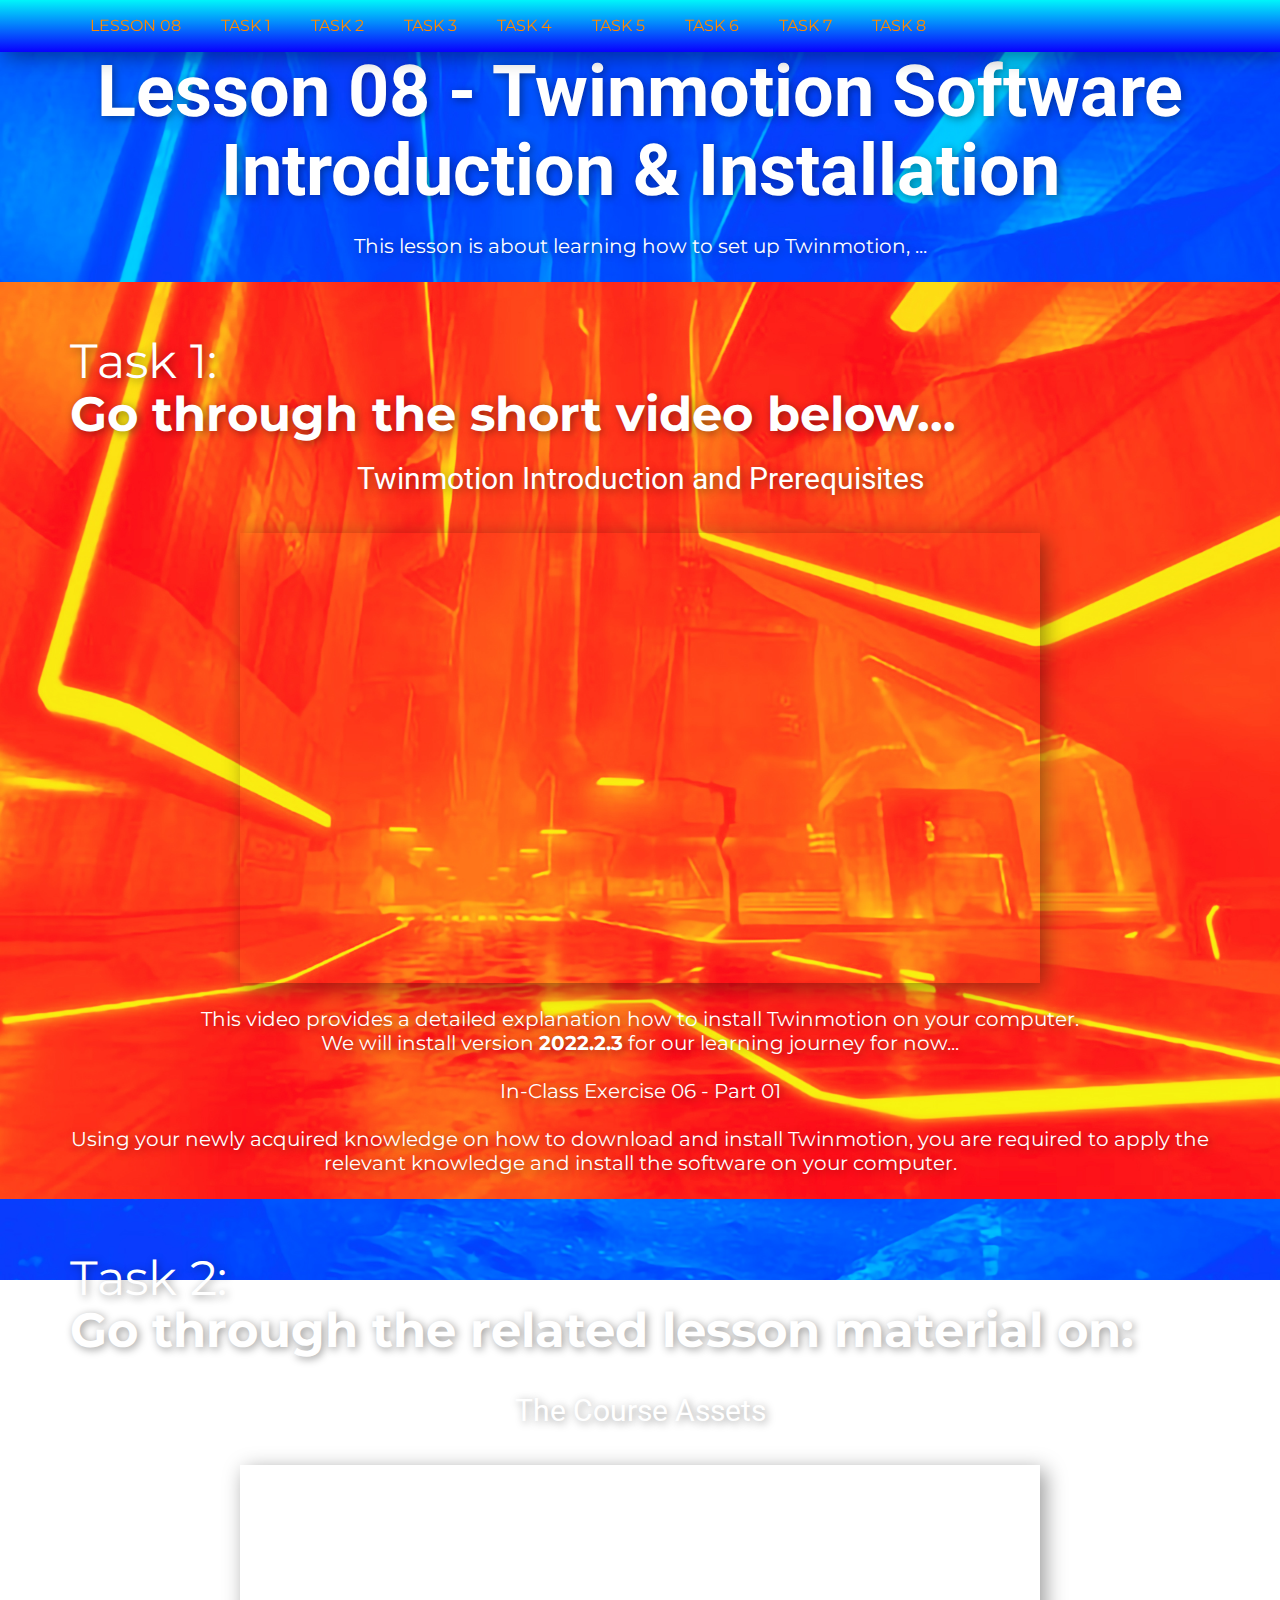
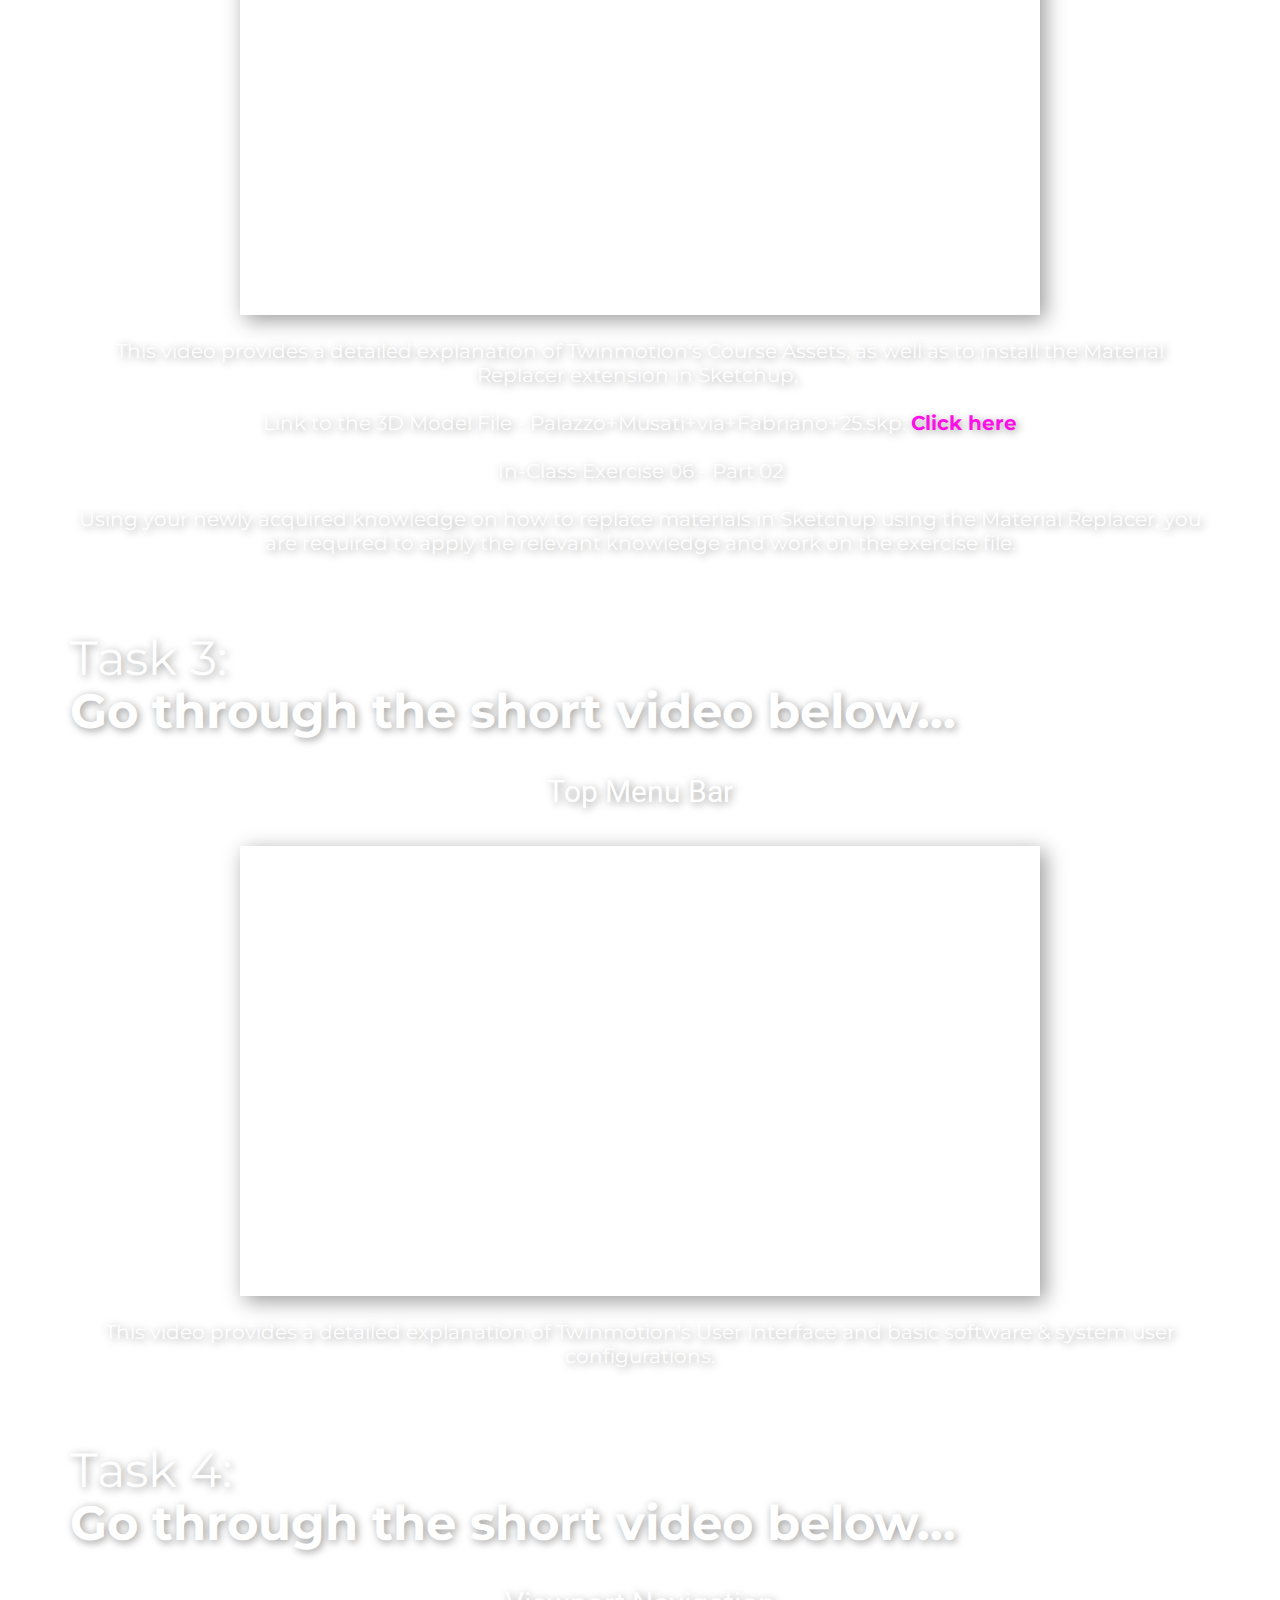
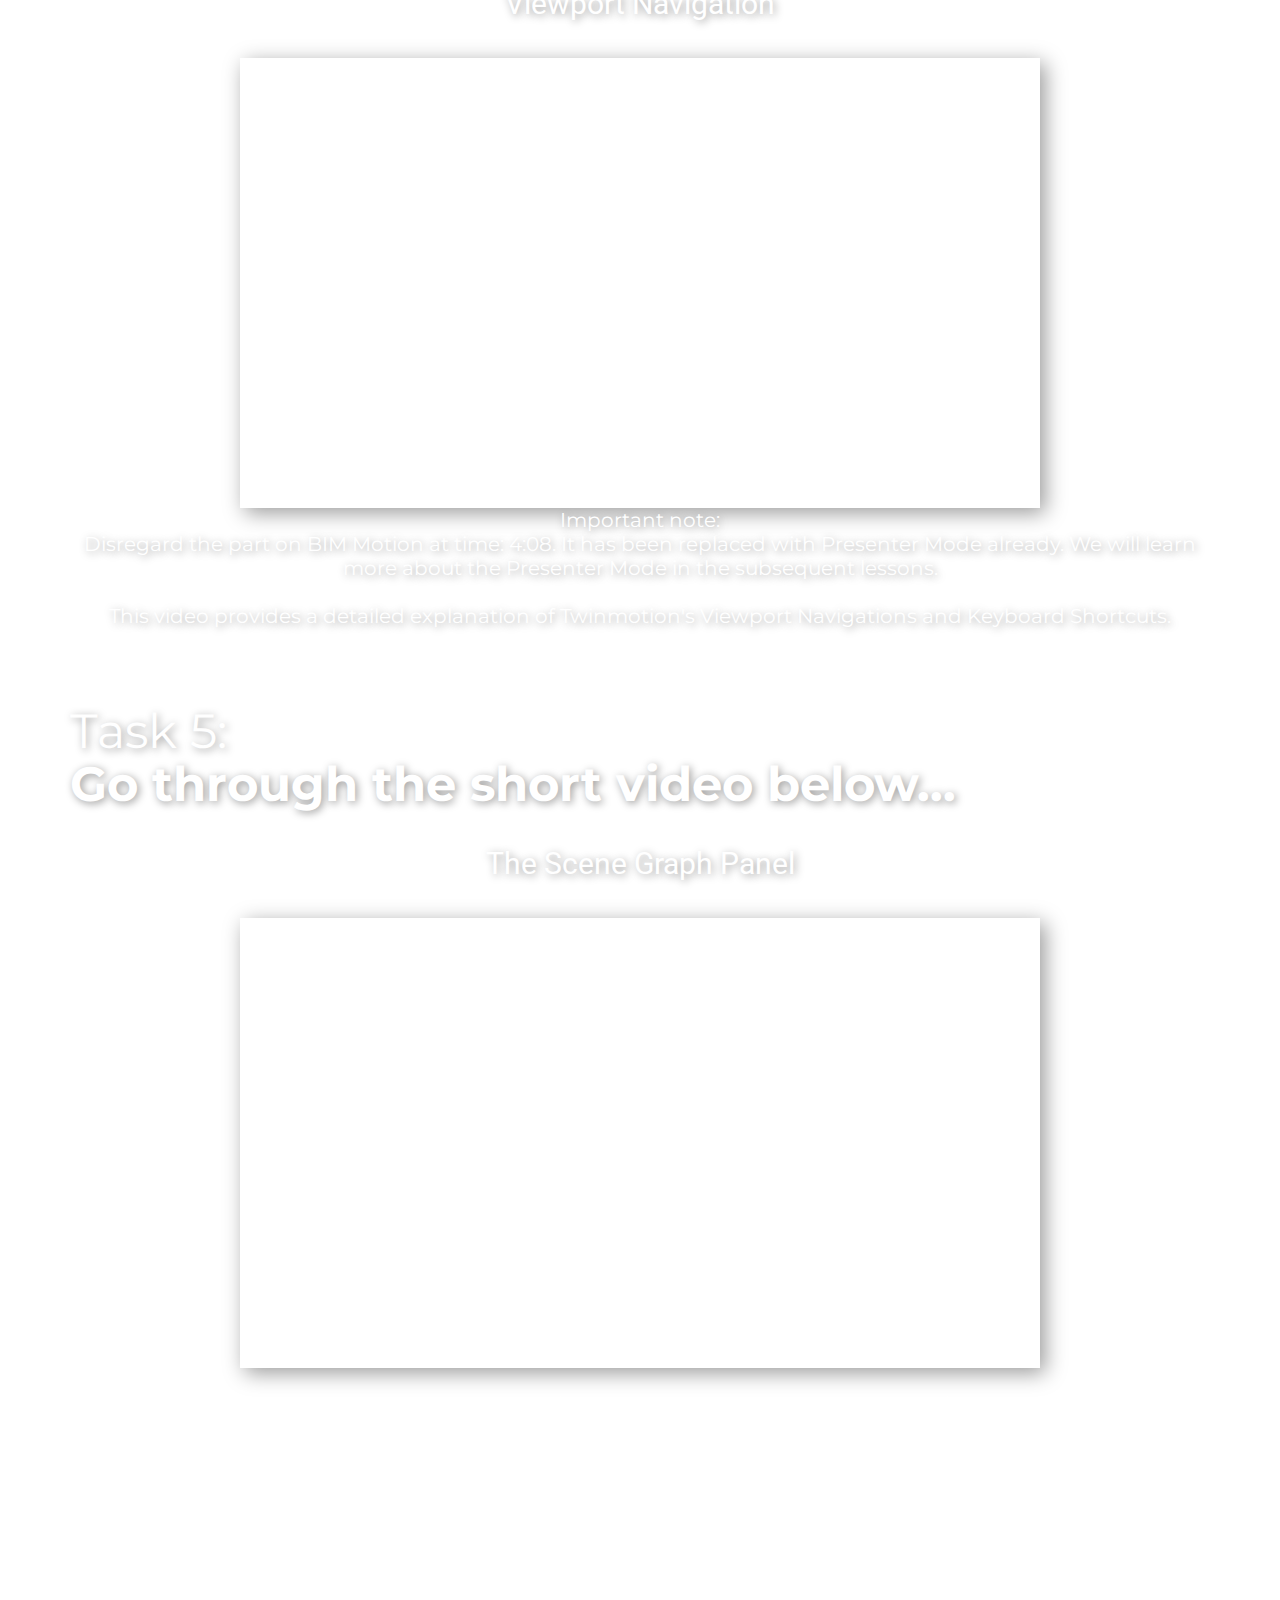
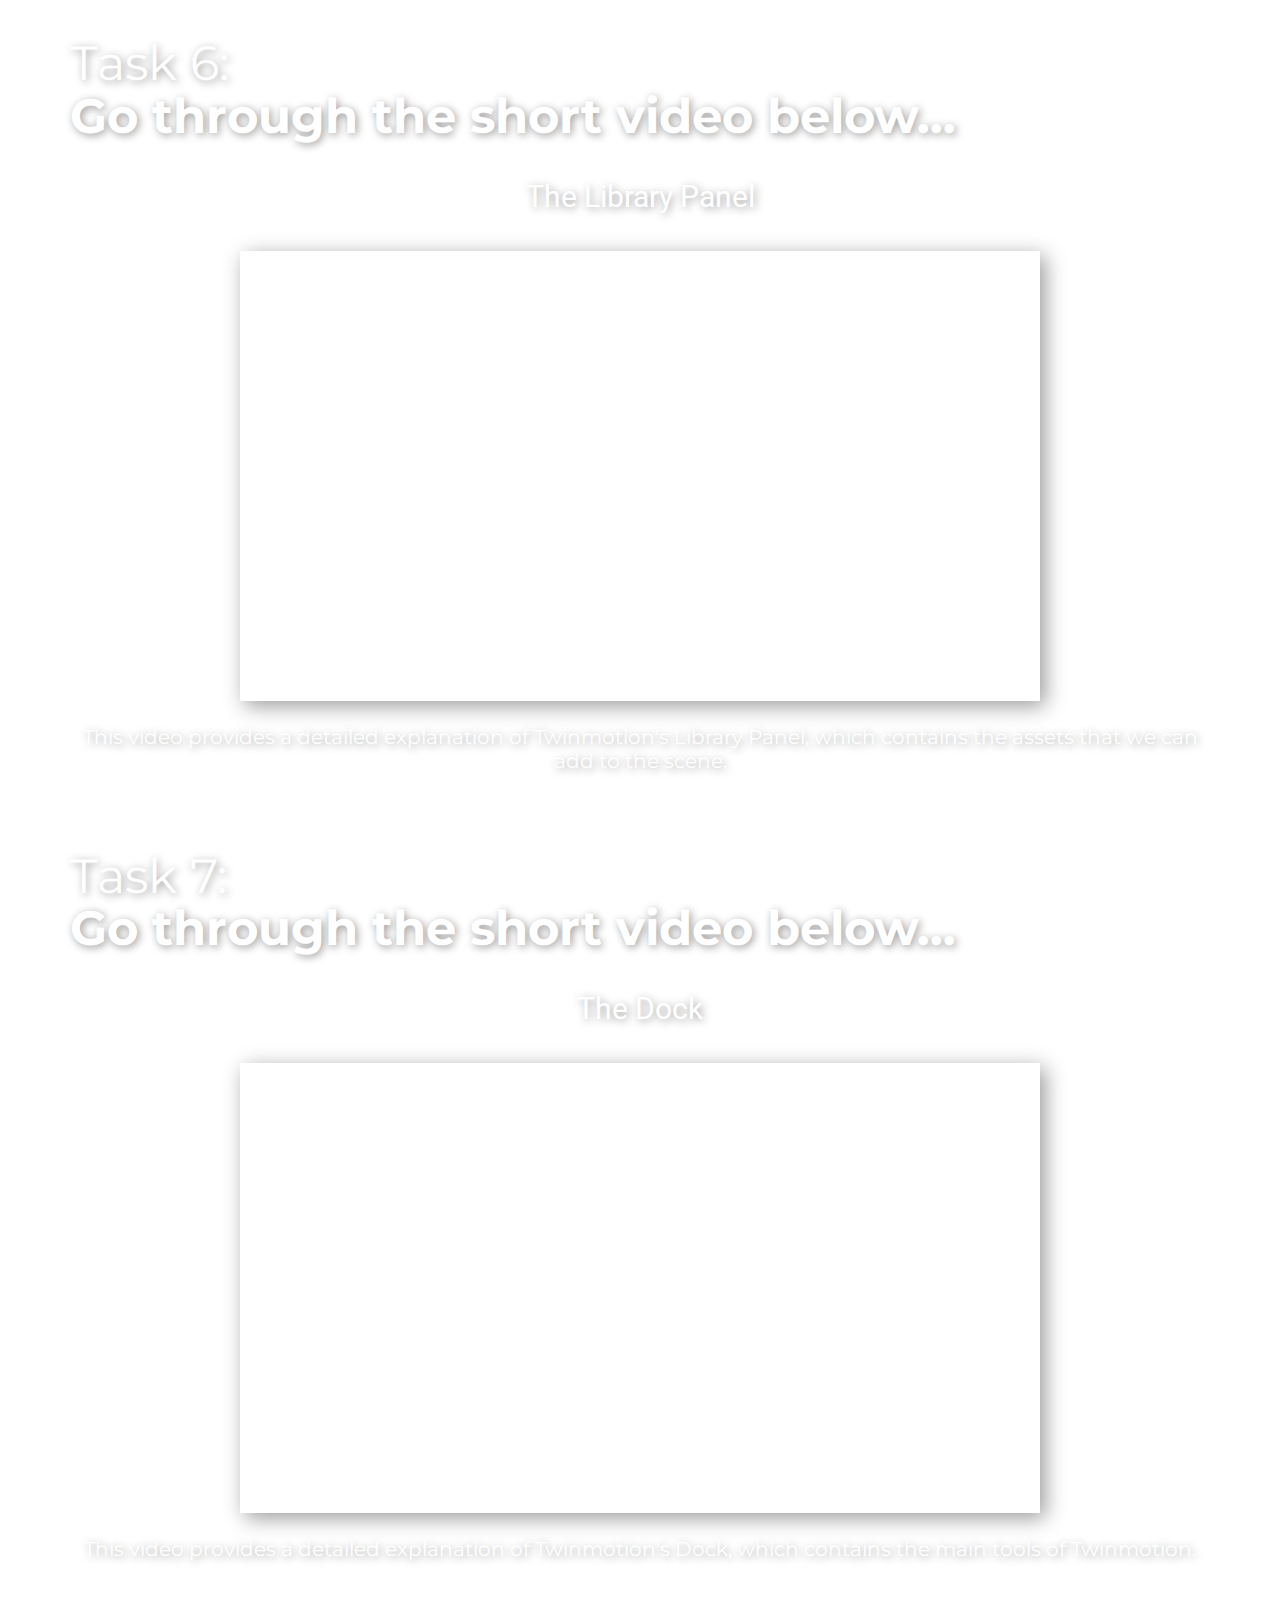
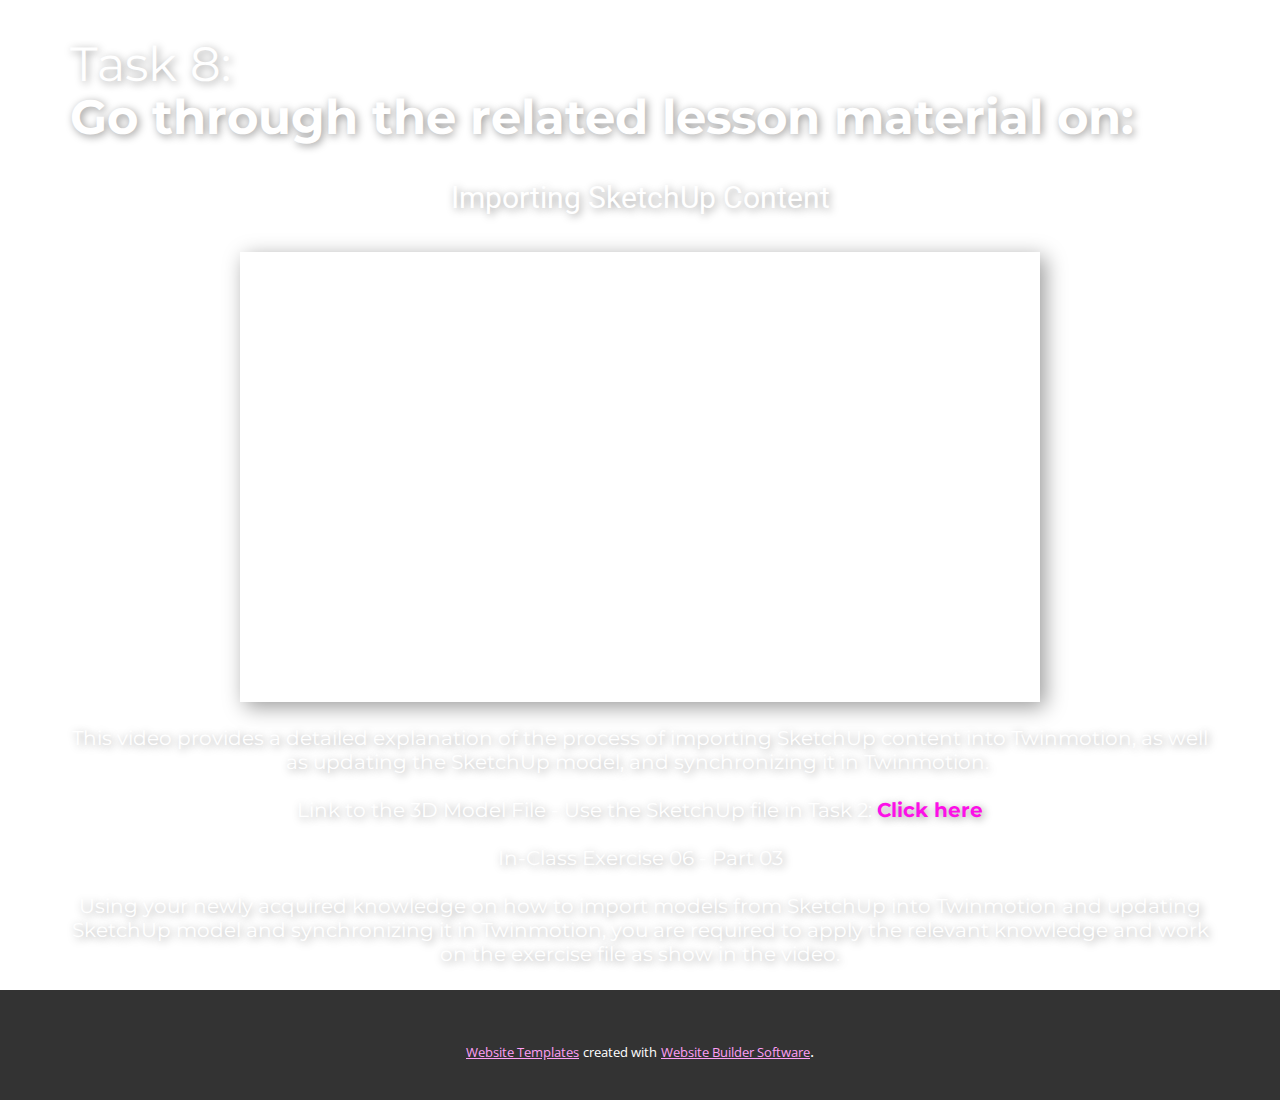
==== index.html @ 7e961a5b "Add files via upload" ====
<!DOCTYPE html>
<html style="font-size: 16px;" lang="en"><head>
    <meta name="viewport" content="width=device-width, initial-scale=1.0">
    <meta charset="utf-8">
    <meta name="keywords" content="Lesson 01 -&nbsp;Lesson Title Name, Topic Title 01:Topic Name, Topic Title 02:Topic Name">
    <meta name="description" content="">
    <title>Lesson 08</title>
    <link rel="stylesheet" href="nicepage.css" media="screen">
<link rel="stylesheet" href="Lesson-08.css" media="screen">
    <script class="u-script" type="text/javascript" src="jquery.js" defer=""></script>
    <script class="u-script" type="text/javascript" src="nicepage.js" defer=""></script>
    <meta name="generator" content="Nicepage 5.11.4, nicepage.com">
    <link id="u-theme-google-font" rel="stylesheet" href="https://fonts.googleapis.com/css?family=Roboto:100,100i,300,300i,400,400i,500,500i,700,700i,900,900i|Open+Sans:300,300i,400,400i,500,500i,600,600i,700,700i,800,800i">
    <link id="u-page-google-font" rel="stylesheet" href="https://fonts.googleapis.com/css?family=Montserrat:100,100i,200,200i,300,300i,400,400i,500,500i,600,600i,700,700i,800,800i,900,900i">
    
    
    
    
    
    
    
    
    
    
    
    <script type="application/ld+json">{
		"@context": "http://schema.org",
		"@type": "Organization",
		"name": ""
}</script>
    <meta name="theme-color" content="#fc10e7">
    <meta property="og:title" content="Lesson 08">
    <meta property="og:type" content="website">
  <meta data-intl-tel-input-cdn-path="intlTelInput/"></head>
  <body data-home-page="Lesson-08.html" data-home-page-title="Lesson 08" class="u-body u-image u-overlap u-xl-mode" data-lang="en" style="background-position: 50% 50%; background-attachment: fixed; background-image: url(&quot;images/04.3.jpg&quot;);"><header class="u-box-shadow u-clearfix u-gradient u-header u-sticky u-sticky-53bc u-header" id="Menu"><div class="u-clearfix u-sheet u-valign-middle u-sheet-1">
        <nav class="u-align-right-md u-align-right-sm u-align-right-xs u-menu u-menu-one-level u-menu-open-right u-offcanvas u-menu-1">
          <div class="menu-collapse u-custom-font u-font-montserrat" style="font-size: 1rem; letter-spacing: 0px; text-transform: uppercase; font-weight: 500;">
            <a class="u-button-style u-custom-hover-color u-custom-left-right-menu-spacing u-custom-padding-bottom u-custom-text-active-color u-custom-text-color u-custom-text-hover-color u-custom-text-shadow u-custom-top-bottom-menu-spacing u-nav-link u-text-active-palette-1-base u-text-hover-palette-2-base u-text-white" href="#">
              <svg class="u-svg-link" viewBox="0 0 24 24"><use xmlns:xlink="http://www.w3.org/1999/xlink" xlink:href="#menu-hamburger"></use></svg>
              <svg class="u-svg-content" version="1.1" id="menu-hamburger" viewBox="0 0 16 16" x="0px" y="0px" xmlns:xlink="http://www.w3.org/1999/xlink" xmlns="http://www.w3.org/2000/svg"><g><rect y="1" width="16" height="2"></rect><rect y="7" width="16" height="2"></rect><rect y="13" width="16" height="2"></rect>
</g></svg>
            </a>
          </div>
          <div class="u-custom-menu u-nav-container">
            <ul class="u-custom-font u-font-montserrat u-nav u-unstyled u-nav-1"><li class="u-nav-item"><a class="u-button-style u-nav-link u-text-active-custom-color-5 u-text-body-alt-color u-text-hover-custom-color-4" href="Lesson-08.html" style="padding: 18px 20px;">Lesson 08</a>
</li><li class="u-nav-item"><a class="u-button-style u-nav-link u-text-active-custom-color-5 u-text-body-alt-color u-text-hover-custom-color-4" href="Lesson-08.html#Task1" style="padding: 18px 20px;">Task 1</a>
</li><li class="u-nav-item"><a class="u-button-style u-nav-link u-text-active-custom-color-5 u-text-body-alt-color u-text-hover-custom-color-4" href="Lesson-08.html#Task2" style="padding: 18px 20px;">Task 2</a>
</li><li class="u-nav-item"><a class="u-button-style u-nav-link u-text-active-custom-color-5 u-text-body-alt-color u-text-hover-custom-color-4" href="Lesson-08.html#Task3" style="padding: 18px 20px;">Task 3</a>
</li><li class="u-nav-item"><a class="u-button-style u-nav-link u-text-active-custom-color-5 u-text-body-alt-color u-text-hover-custom-color-4" href="Lesson-08.html#Task4" style="padding: 18px 20px;">Task 4</a>
</li><li class="u-nav-item"><a class="u-button-style u-nav-link u-text-active-custom-color-5 u-text-body-alt-color u-text-hover-custom-color-4" href="Lesson-08.html#Task5" style="padding: 18px 20px;">Task 5</a>
</li><li class="u-nav-item"><a class="u-button-style u-nav-link u-text-active-custom-color-5 u-text-body-alt-color u-text-hover-custom-color-4" href="Lesson-08.html#Task6" style="padding: 18px 20px;">Task 6</a>
</li><li class="u-nav-item"><a class="u-button-style u-nav-link u-text-active-custom-color-5 u-text-body-alt-color u-text-hover-custom-color-4" href="Lesson-08.html#Task7" style="padding: 18px 20px;">Task 7</a>
</li><li class="u-nav-item"><a class="u-button-style u-nav-link u-text-active-custom-color-5 u-text-body-alt-color u-text-hover-custom-color-4" href="Lesson-08.html#Task8" style="padding: 18px 20px;">Task 8</a>
</li></ul>
          </div>
          <div class="u-custom-menu u-nav-container-collapse">
            <div class="u-black u-container-style u-inner-container-layout u-opacity u-opacity-75 u-sidenav">
              <div class="u-inner-container-layout u-sidenav-overflow">
                <div class="u-menu-close"></div>
                <ul class="u-align-center u-nav u-popupmenu-items u-unstyled u-nav-2"><li class="u-nav-item"><a class="u-button-style u-nav-link" href="Lesson-08.html">Lesson 08</a>
</li><li class="u-nav-item"><a class="u-button-style u-nav-link" href="Lesson-08.html#Task1">Task 1</a>
</li><li class="u-nav-item"><a class="u-button-style u-nav-link" href="Lesson-08.html#Task2">Task 2</a>
</li><li class="u-nav-item"><a class="u-button-style u-nav-link" href="Lesson-08.html#Task3">Task 3</a>
</li><li class="u-nav-item"><a class="u-button-style u-nav-link" href="Lesson-08.html#Task4">Task 4</a>
</li><li class="u-nav-item"><a class="u-button-style u-nav-link" href="Lesson-08.html#Task5">Task 5</a>
</li><li class="u-nav-item"><a class="u-button-style u-nav-link" href="Lesson-08.html#Task6">Task 6</a>
</li><li class="u-nav-item"><a class="u-button-style u-nav-link" href="Lesson-08.html#Task7">Task 7</a>
</li><li class="u-nav-item"><a class="u-button-style u-nav-link" href="Lesson-08.html#Task8">Task 8</a>
</li></ul>
              </div>
            </div>
            <div class="u-black u-menu-overlay u-opacity u-opacity-25"></div>
          </div>
        </nav>
      </div><style class="u-sticky-style" data-style-id="53bc">.u-sticky-fixed.u-sticky-53bc, .u-body.u-sticky-fixed .u-sticky-53bc {
box-shadow: 5px 5px 20px 0 rgba(0,0,0,0.4) !important
}</style></header>
    <section class="skrollable u-clearfix u-section-1" id="Lesson_Title">
      <div class="u-clearfix u-sheet u-sheet-1">
        <h1 class="u-align-center u-text u-text-body-alt-color u-title u-text-1"> Lesson 08 - ​Twinmotion Software Introduction &amp; Installation</h1>
      </div>
    </section>
    <section class="skrollable u-clearfix u-section-2" id="Lesson_Header">
      <div class="u-clearfix u-sheet u-valign-middle u-sheet-1">
        <h4 class="u-align-center u-text u-text-body-alt-color u-text-1">
          <br> This lesson is about learning how to set up Twinmotion, ...<br>
          <br>
        </h4>
      </div>
    </section>
    <section class="skrollable u-clearfix u-image u-parallax u-section-3" id="Task1" data-image-width="1920" data-image-height="1920">
      <div class="u-clearfix u-sheet u-valign-bottom u-sheet-1">
        <h2 class="u-text u-text-body-alt-color u-text-1">
          <span style="font-weight: 400;">
            <br>Task 1:
          </span>
          <br>Go through the short video below...
        </h2>
        <h3 class="u-align-center u-text u-text-body-alt-color u-text-2"> Twinmotion Introduction and Prerequisites<br>
          <br>
        </h3>
        <div class="u-align-center u-video u-video-contain-lg u-video-contain-md u-video-contain-sm u-video-contain-xs u-video-1">
          <div class="embed-responsive embed-responsive-1">
            <iframe style="position: absolute;top: 0;left: 0;width: 100%;height: 100%;" class="embed-responsive-item" src="https://www.youtube.com/embed/ueCck-dJ_vw?mute=0&amp;showinfo=0&amp;controls=1&amp;start=0" frameborder="0" allowfullscreen=""></iframe>
          </div>
        </div>
        <h4 class="u-align-center u-text u-text-body-alt-color u-text-3">
          <br> This video provides a detailed explanation how to install Twinmotion on your computer.<br>We will install version <span style="font-weight: 700;">2022.2.3</span> for our learning journey for now...<br>
          <br>In-Class Exercise 06 - Part 01<br>
          <br>Using your newly acquired knowledge on how to download and install Twinmotion, you are required to apply the relevant knowledge and install the software on your computer.<br>
          <br>
        </h4>
      </div>
    </section>
    <section class="skrollable u-clearfix u-image u-parallax u-section-4" id="Task2" data-image-width="1920" data-image-height="1920">
      <div class="u-clearfix u-sheet u-valign-middle u-sheet-1">
        <h2 class="u-text u-text-body-alt-color u-text-1">
          <span style="font-weight: 400;">
            <br>Task 2:
          </span>
          <br> Go through the related lesson material on:
        </h2>
        <h3 class="u-align-center u-text u-text-body-alt-color u-text-2">
          <br>The Course Assets<br>
          <br>
        </h3>
        <div class="u-align-center u-video u-video-contain-lg u-video-contain-md u-video-contain-sm u-video-contain-xs u-video-1">
          <div class="embed-responsive embed-responsive-1">
            <iframe style="position: absolute;top: 0;left: 0;width: 100%;height: 100%;" class="embed-responsive-item" src="https://www.youtube.com/embed/tgaKAxeiLtQ?mute=0&amp;showinfo=0&amp;controls=1&amp;start=0" frameborder="0" allowfullscreen=""></iframe>
          </div>
        </div>
        <h4 class="u-align-center u-text u-text-body-alt-color u-text-3">
          <br>This video provides a detailed explanation of Twinmotion's Course Assets, as well as to install the Material Replacer extension in Sketchup,&nbsp;<br>
          <br>Link to the 3D Model File - ​​Palazzo+Musati+via+Fabriano+25.skp:&nbsp;<a href="https://drive.google.com/file/d/1JNpQpiSAIj2zgz4zpXf686nQb-SX5LO8/view?usp=drive_link" target="_blank" class="u-active-none u-border-none u-btn u-button-link u-button-style u-hover-none u-none u-text-palette-1-base u-btn-1">Click here</a>
          <br>
          <br>In-Class Exercise 06 - Part 02<br>
          <br>Using your newly acquired knowledge on how to replace materials in Sketchup using the Material Replacer, you are required to apply the relevant knowledge and work on the exercise file.<br>
          <br>
        </h4>
      </div>
    </section>
    <section class="skrollable u-clearfix u-image u-parallax u-section-5" id="Task3" data-image-width="1920" data-image-height="1920">
      <div class="u-clearfix u-sheet u-valign-middle u-sheet-1">
        <h2 class="u-text u-text-body-alt-color u-text-1">
          <br>
          <span style="font-weight: 400;">Task 3:</span>
          <br> Go through the short video below...
        </h2>
        <h3 class="u-align-center u-text u-text-body-alt-color u-text-2">
          <br>Top Menu Bar<br>
          <br>
        </h3>
        <div class="u-align-center u-video u-video-contain-lg u-video-contain-md u-video-contain-sm u-video-contain-xs u-video-1">
          <div class="embed-responsive embed-responsive-1">
            <iframe style="position: absolute;top: 0;left: 0;width: 100%;height: 100%;" class="embed-responsive-item" src="https://www.youtube.com/embed/JDjd8aTCgFs?mute=0&amp;showinfo=0&amp;controls=1&amp;start=0" frameborder="0" allowfullscreen=""></iframe>
          </div>
        </div>
        <h4 class="u-align-center u-text u-text-body-alt-color u-text-3">
          <br> This video provides a detailed explanation of Twinmotion's User Interface and basic software &amp; system user configurations.<br>
          <br>
        </h4>
      </div>
    </section>
    <section class="skrollable u-clearfix u-image u-parallax u-section-6" id="Task4" data-image-width="1920" data-image-height="1920">
      <div class="u-clearfix u-sheet u-sheet-1">
        <h2 class="u-text u-text-body-alt-color u-text-1">
          <br>
          <span style="font-weight: 400;">Task 4:</span>
          <br> Go through the short video below...
        </h2>
        <h3 class="u-align-center u-text u-text-body-alt-color u-text-2">
          <br>Viewport Navigation<br>
          <br>
        </h3>
        <div class="u-align-center u-video u-video-contain-lg u-video-contain-md u-video-contain-sm u-video-contain-xs u-video-1">
          <div class="embed-responsive embed-responsive-1">
            <iframe style="position: absolute;top: 0;left: 0;width: 100%;height: 100%;" class="embed-responsive-item" src="https://www.youtube.com/embed/MrEIB4XxGSY?mute=0&amp;showinfo=0&amp;controls=1&amp;start=0" frameborder="0" allowfullscreen=""></iframe>
          </div>
        </div>
        <h4 class="u-align-center u-text u-text-body-alt-color u-text-3">Important note:<br>Disregard the part on BIM Motion at time: 4:08. It has been replaced with Presenter Mode already. We will learn more about the Presenter Mode in the subsequent lessons.<br>
          <br>This video provides a detailed explanation of Twinmotion's Viewport Navigations and Keyboard Shortcuts.<br>
          <br>
        </h4>
      </div>
    </section>
    <section class="skrollable u-clearfix u-image u-parallax u-section-7" id="Task5" data-image-width="1920" data-image-height="1920">
      <div class="u-clearfix u-sheet u-sheet-1">
        <h2 class="u-text u-text-body-alt-color u-text-1">
          <br>
          <span style="font-weight: 400;">Task 5:</span>
          <br> Go through the short video below...
        </h2>
        <h3 class="u-align-center u-text u-text-body-alt-color u-text-2">
          <br> The Scene Graph Panel<br>
          <br>
        </h3>
        <div class="u-align-center u-video u-video-contain-lg u-video-contain-md u-video-contain-sm u-video-contain-xs u-video-1">
          <div class="embed-responsive embed-responsive-1">
            <iframe style="position: absolute;top: 0;left: 0;width: 100%;height: 100%;" class="embed-responsive-item" src="https://www.youtube.com/embed/sr4-I4_GOpU?mute=0&amp;showinfo=0&amp;controls=1&amp;start=0" frameborder="0" allowfullscreen=""></iframe>
          </div>
        </div>
        <h4 class="u-align-center u-text u-text-body-alt-color u-text-3">
          <br> This video provides a detailed explanation of Twinmotion's Scenegraph Panel, this feature will allow us to organize the scene effectively, filter and select objects efficiently.<br>
          <br>One key aspect to remember: Select the object and then press the "F" key will allow us to quickly jump to the selected object and focus on it; also the "G" key will show/hide the helper icons.<br>
          <br>Scene statistics will also provide us a very clear idea of whether our hardware is able to handle the scene or not.<br>
          <br>
        </h4>
      </div>
    </section>
    <section class="skrollable u-clearfix u-image u-parallax u-section-8" id="Task6" data-image-width="1920" data-image-height="1920">
      <div class="u-clearfix u-sheet u-valign-middle u-sheet-1">
        <h2 class="u-text u-text-body-alt-color u-text-1">
          <span style="font-weight: 400;">
            <br>Task 6:
          </span>
          <br> Go through the short video below...
        </h2>
        <h3 class="u-align-center u-text u-text-body-alt-color u-text-2">
          <br>The Library Panel<br>
          <br>
        </h3>
        <div class="u-align-center u-video u-video-contain-lg u-video-contain-md u-video-contain-sm u-video-contain-xs u-video-1">
          <div class="embed-responsive embed-responsive-1">
            <iframe style="position: absolute;top: 0;left: 0;width: 100%;height: 100%;" class="embed-responsive-item" src="https://www.youtube.com/embed/aobt5hBCV44?mute=0&amp;showinfo=0&amp;controls=1&amp;start=0" frameborder="0" allowfullscreen=""></iframe>
          </div>
        </div>
        <h4 class="u-align-center u-text u-text-body-alt-color u-text-3">
          <br> This video provides a detailed explanation of Twinmotion's Library Panel, which contains the assets that we can add to the scene.<br>
          <br>
        </h4>
      </div>
    </section>
    <section class="skrollable u-clearfix u-image u-parallax u-section-9" id="Task7" data-image-width="1920" data-image-height="1920">
      <div class="u-clearfix u-sheet u-valign-middle u-sheet-1">
        <h2 class="u-text u-text-body-alt-color u-text-1">
          <span style="font-weight: 400;">
            <br>Task 7:
          </span>
          <br>Go through the short video below...
        </h2>
        <h3 class="u-align-center u-text u-text-body-alt-color u-text-2">
          <br>The Dock<br>
          <br>
        </h3>
        <div class="u-align-center u-video u-video-contain-lg u-video-contain-md u-video-contain-sm u-video-contain-xs u-video-1">
          <div class="embed-responsive embed-responsive-1">
            <iframe style="position: absolute;top: 0;left: 0;width: 100%;height: 100%;" class="embed-responsive-item" src="https://www.youtube.com/embed/eU22Zp2LoOI?mute=0&amp;showinfo=0&amp;controls=1&amp;start=0" frameborder="0" allowfullscreen=""></iframe>
          </div>
        </div>
        <h4 class="u-align-center u-text u-text-body-alt-color u-text-3">
          <br> This video provides a detailed explanation of Twinmotion's Dock, which contains the main tools of Twinmotion.<br>
          <br>
        </h4>
      </div>
    </section>
    <section class="skrollable u-clearfix u-image u-parallax u-section-10" id="Task8" data-image-width="1920" data-image-height="1920">
      <div class="u-clearfix u-sheet u-valign-middle u-sheet-1">
        <h2 class="u-text u-text-body-alt-color u-text-1">
          <span style="font-weight: 400;">
            <br>Task 8:
          </span>
          <br> Go through the related lesson material on:
        </h2>
        <h3 class="u-align-center u-text u-text-body-alt-color u-text-2">
          <br>Importing SketchUp Content<br>
          <br>
        </h3>
        <div class="u-align-center u-video u-video-contain-lg u-video-contain-md u-video-contain-sm u-video-contain-xs u-video-1">
          <div class="embed-responsive embed-responsive-1">
            <iframe style="position: absolute;top: 0;left: 0;width: 100%;height: 100%;" class="embed-responsive-item" src="https://www.youtube.com/embed/iAF2apJAC7Y?mute=0&amp;showinfo=0&amp;controls=1&amp;start=0" frameborder="0" allowfullscreen=""></iframe>
          </div>
        </div>
        <h4 class="u-align-center u-text u-text-body-alt-color u-text-3">
          <br>This video provides a detailed explanation of the process of importing SketchUp content into Twinmotion, as well as updating the SketchUp model, and synchronizing it in Twinmotion.&nbsp;<br>
          <br>Link to the 3D Model File - ​​Use the SketchUp file in Task 2:&nbsp;<a href="https://drive.google.com/file/d/1JNpQpiSAIj2zgz4zpXf686nQb-SX5LO8/view?usp=drive_link" target="_blank" class="u-active-none u-border-none u-btn u-button-link u-button-style u-hover-none u-none u-text-palette-1-base u-btn-1">Click here</a>
          <br>
          <br>In-Class Exercise 06 - Part 03<br>
          <br>Using your newly acquired knowledge on how to import models from SketchUp into Twinmotion and updating SketchUp model and synchronizing it in Twinmotion,&nbsp;you are required to apply the relevant knowledge and work on the exercise file as show in the video.<br>
          <br>
        </h4>
      </div>
    </section>
    <style class="u-overlap-style">.u-overlap:not(.u-sticky-scroll) .u-header {
background-color: #fc10e7 !important; background-image: linear-gradient(#00f5fa, #0900ff) !important
}</style>
    
    
    <footer class="u-align-center u-clearfix u-footer u-grey-80 u-footer" id="sec-da6d"><div class="u-clearfix u-sheet u-sheet-1"></div></footer>
    <section class="u-backlink u-clearfix u-grey-80">
      <a class="u-link" href="https://nicepage.com/website-templates" target="_blank">
        <span>Website Templates</span>
      </a>
      <p class="u-text">
        <span>created with</span>
      </p>
      <a class="u-link" href="" target="_blank">
        <span>Website Builder Software</span>
      </a>. 
    </section>
  
</body></html>
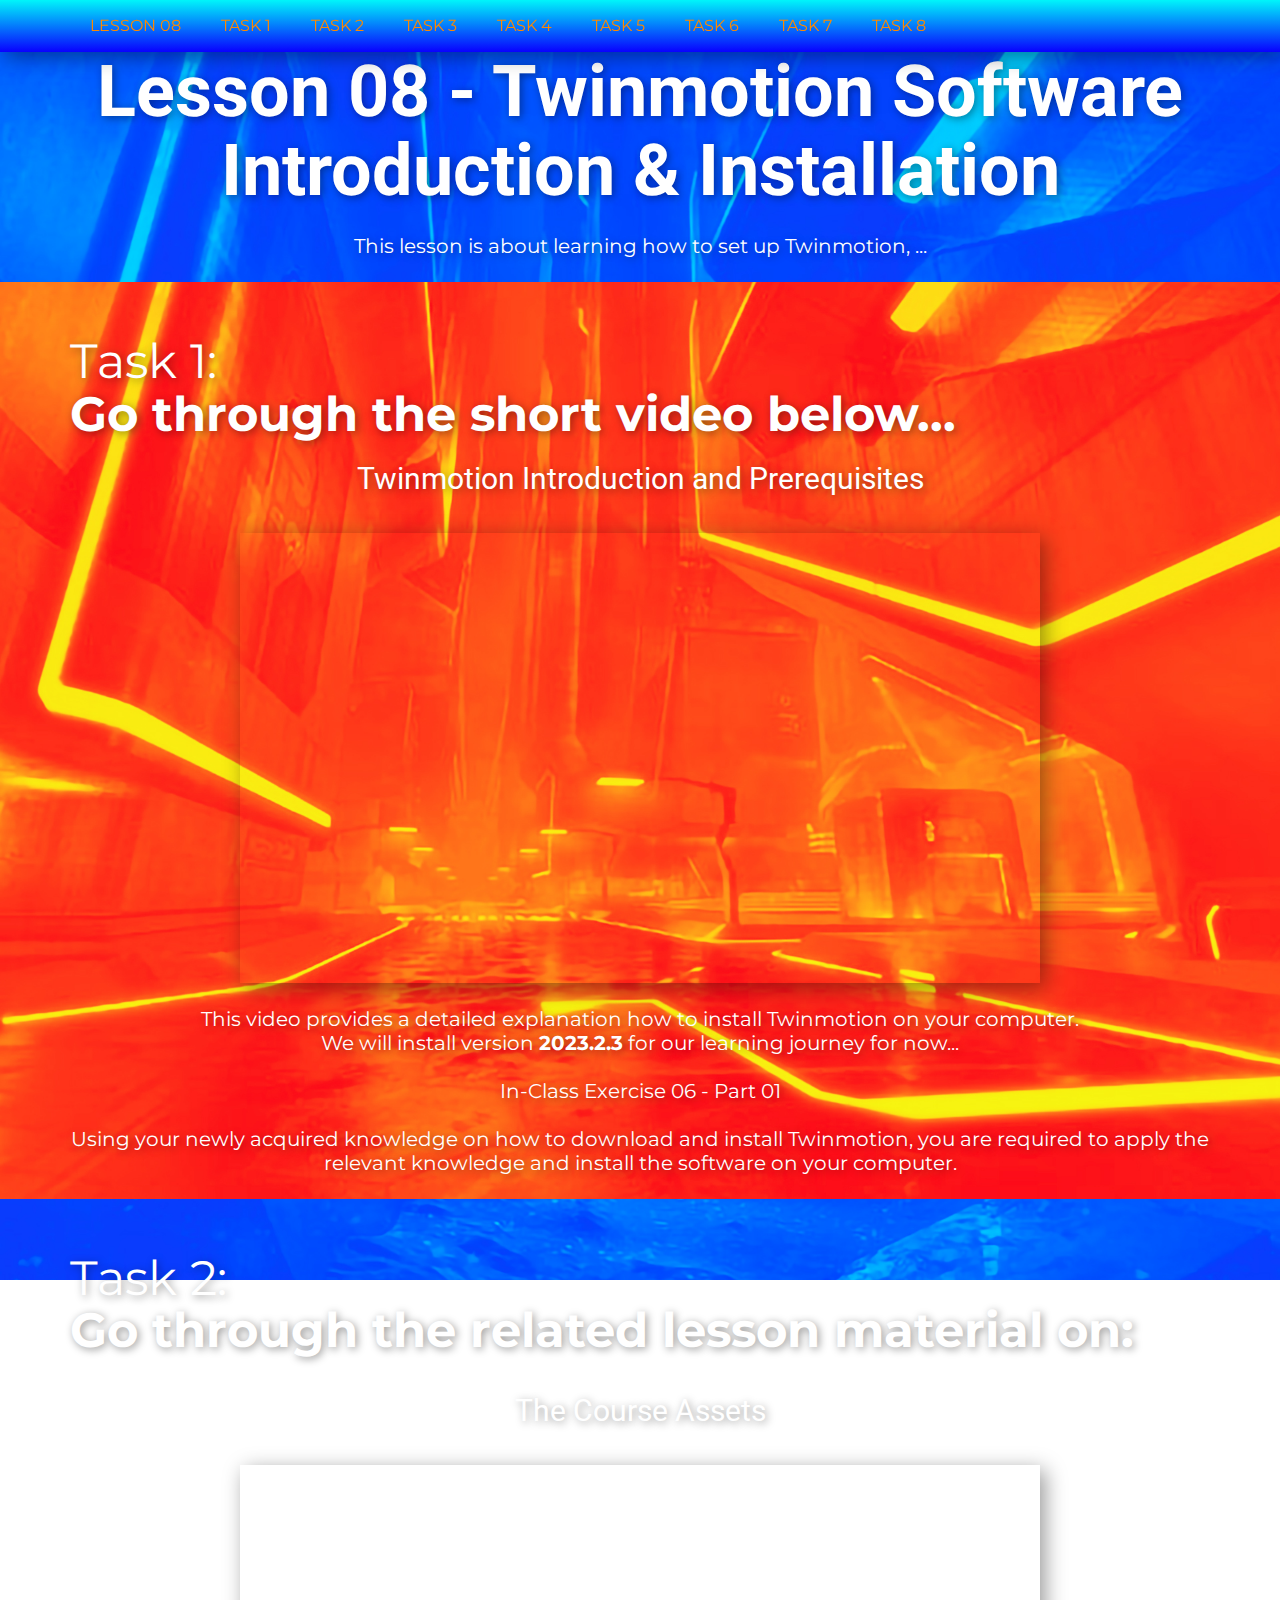
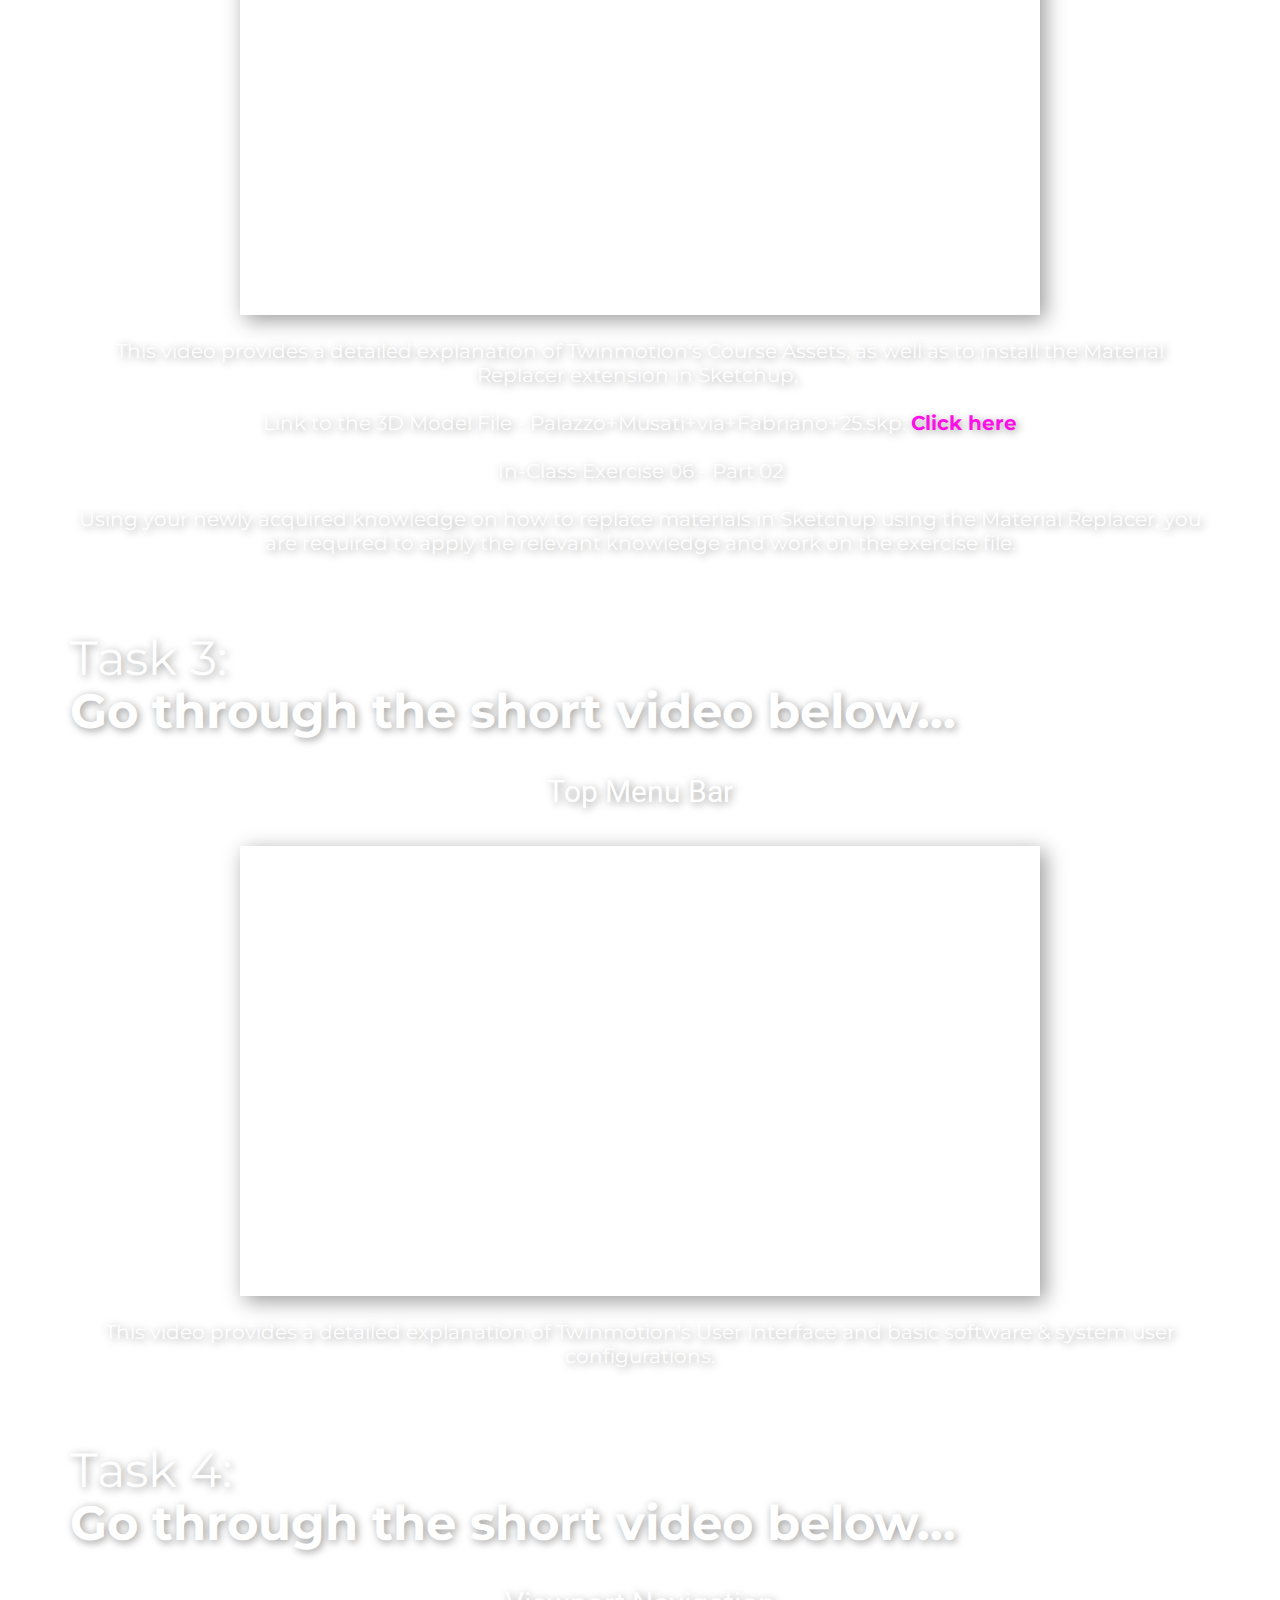
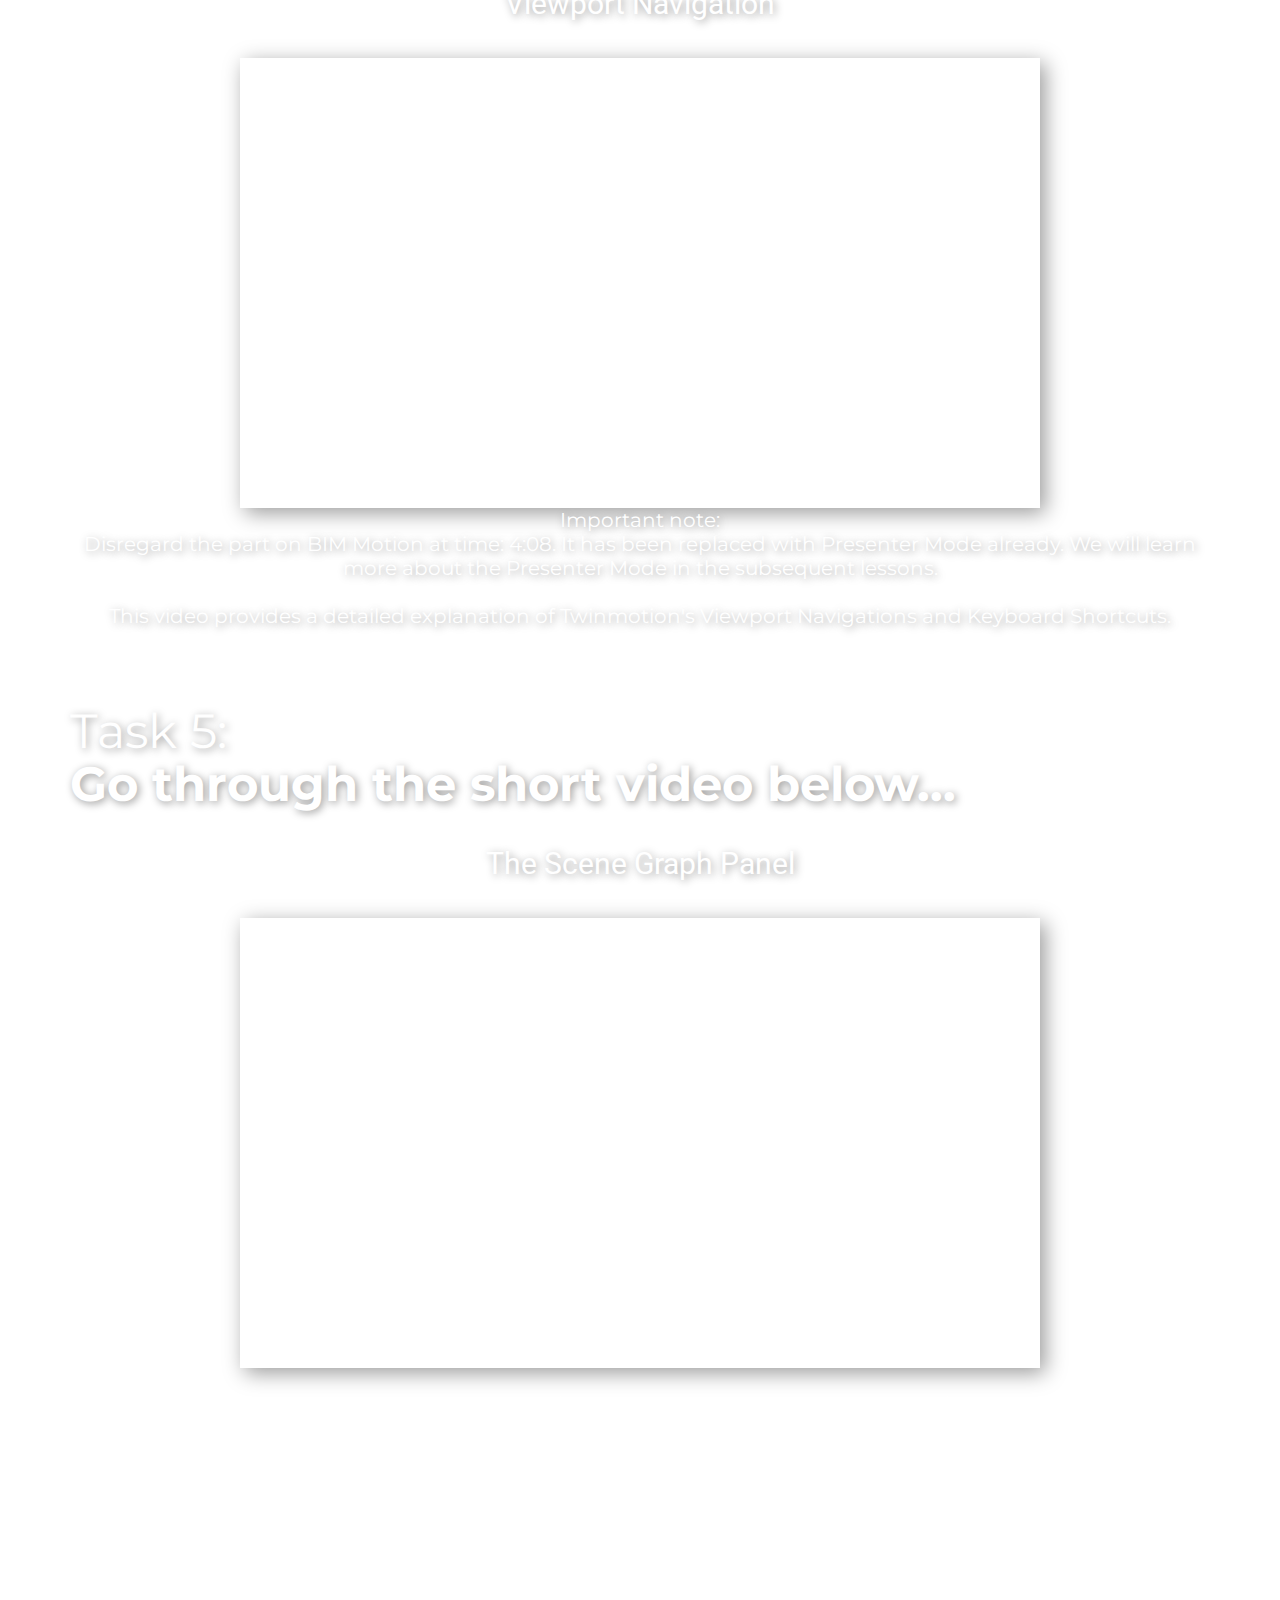
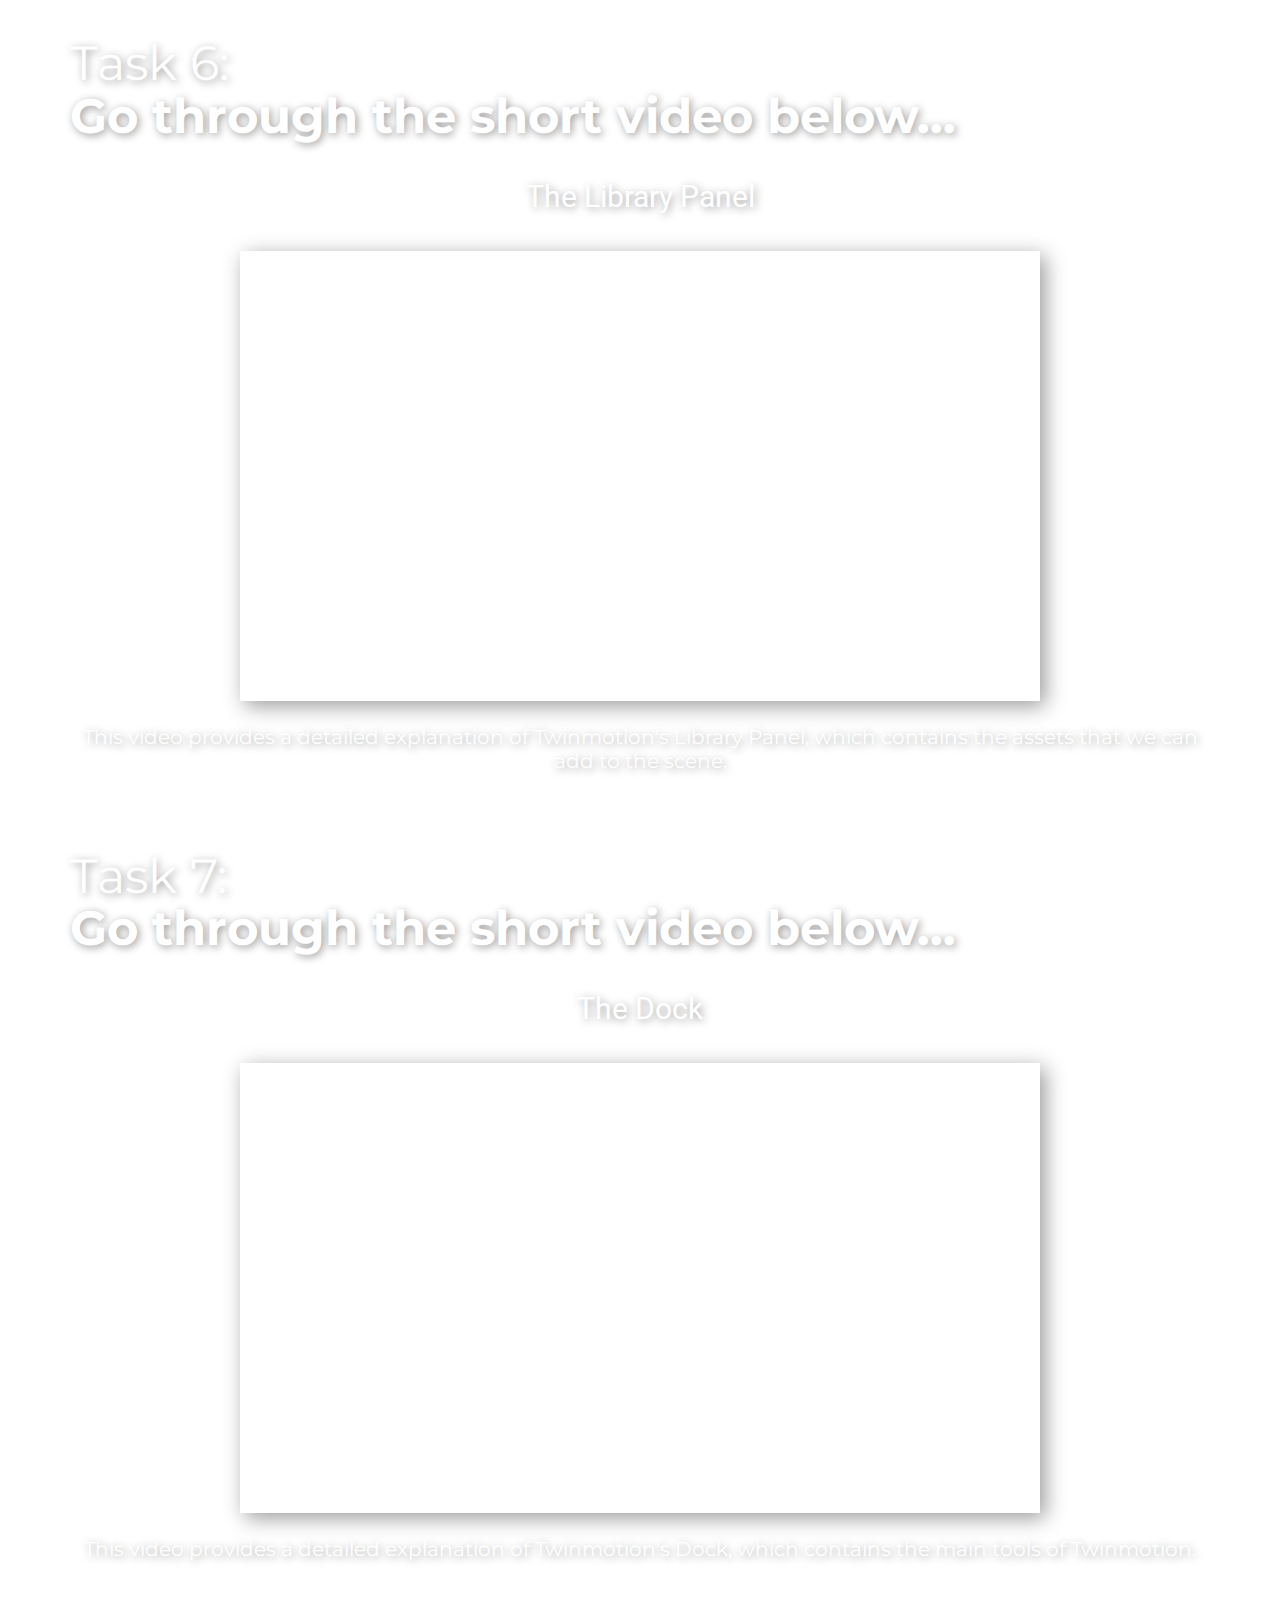
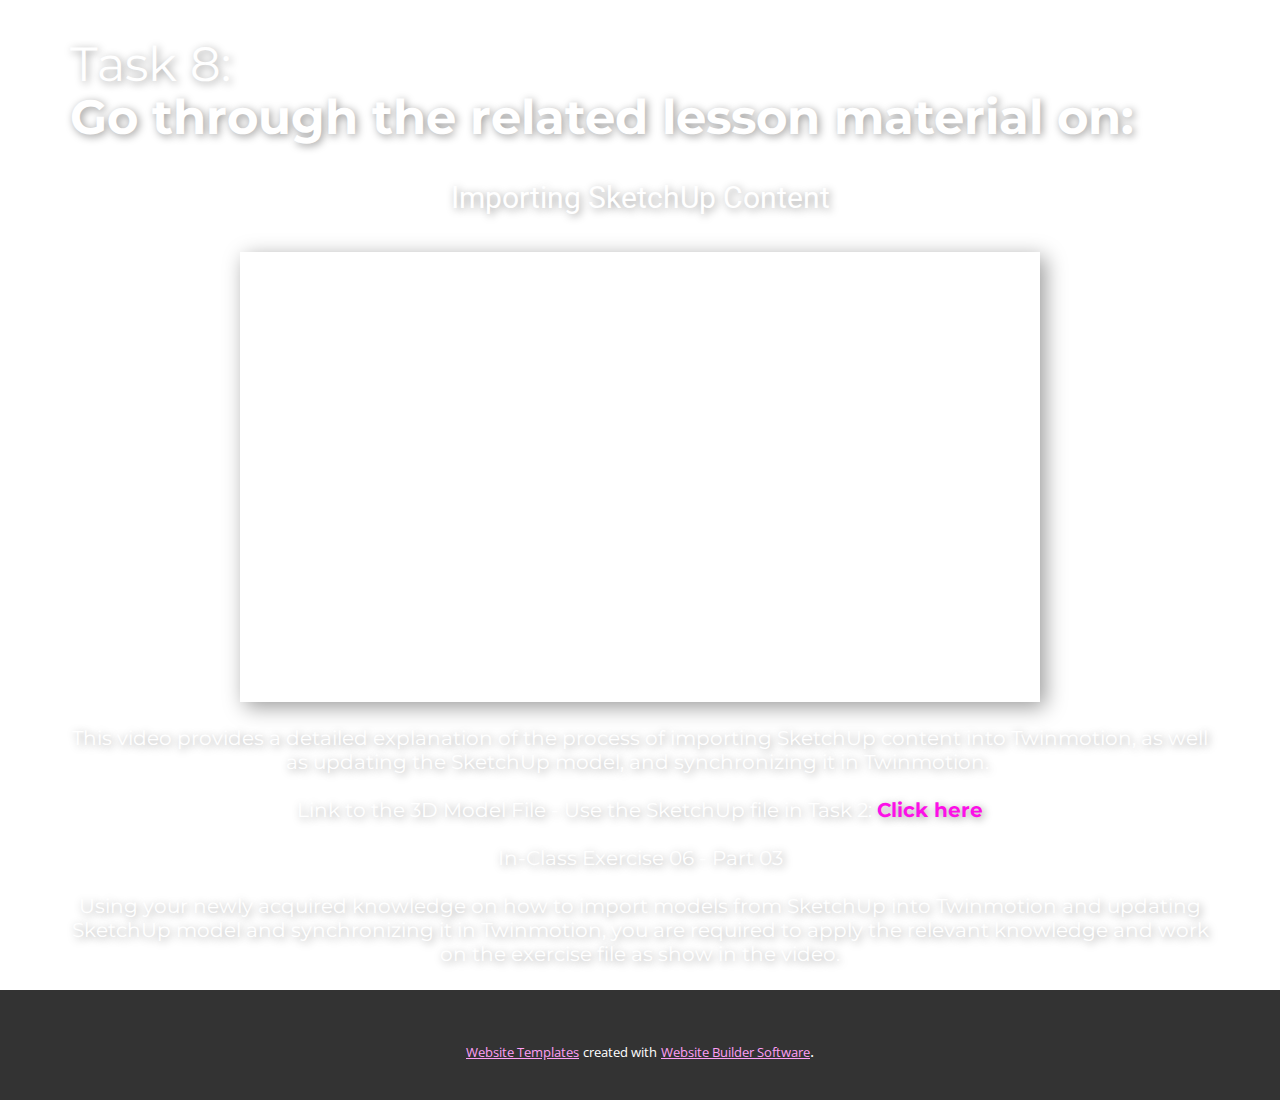
==== commit e5ca56dc: "Update index.html" ====
--- a/index.html
+++ b/index.html
@@ -105,7 +105,7 @@
           </div>
         </div>
         <h4 class="u-align-center u-text u-text-body-alt-color u-text-3">
-          <br> This video provides a detailed explanation how to install Twinmotion on your computer.<br>We will install version <span style="font-weight: 700;">2022.2.3</span> for our learning journey for now...<br>
+          <br> This video provides a detailed explanation how to install Twinmotion on your computer.<br>We will install version <span style="font-weight: 700;">2023.2.3</span> for our learning journey for now...<br>
           <br>In-Class Exercise 06 - Part 01<br>
           <br>Using your newly acquired knowledge on how to download and install Twinmotion, you are required to apply the relevant knowledge and install the software on your computer.<br>
           <br>
@@ -298,4 +298,4 @@
       </a>. 
     </section>
   
-</body></html>+</body></html>
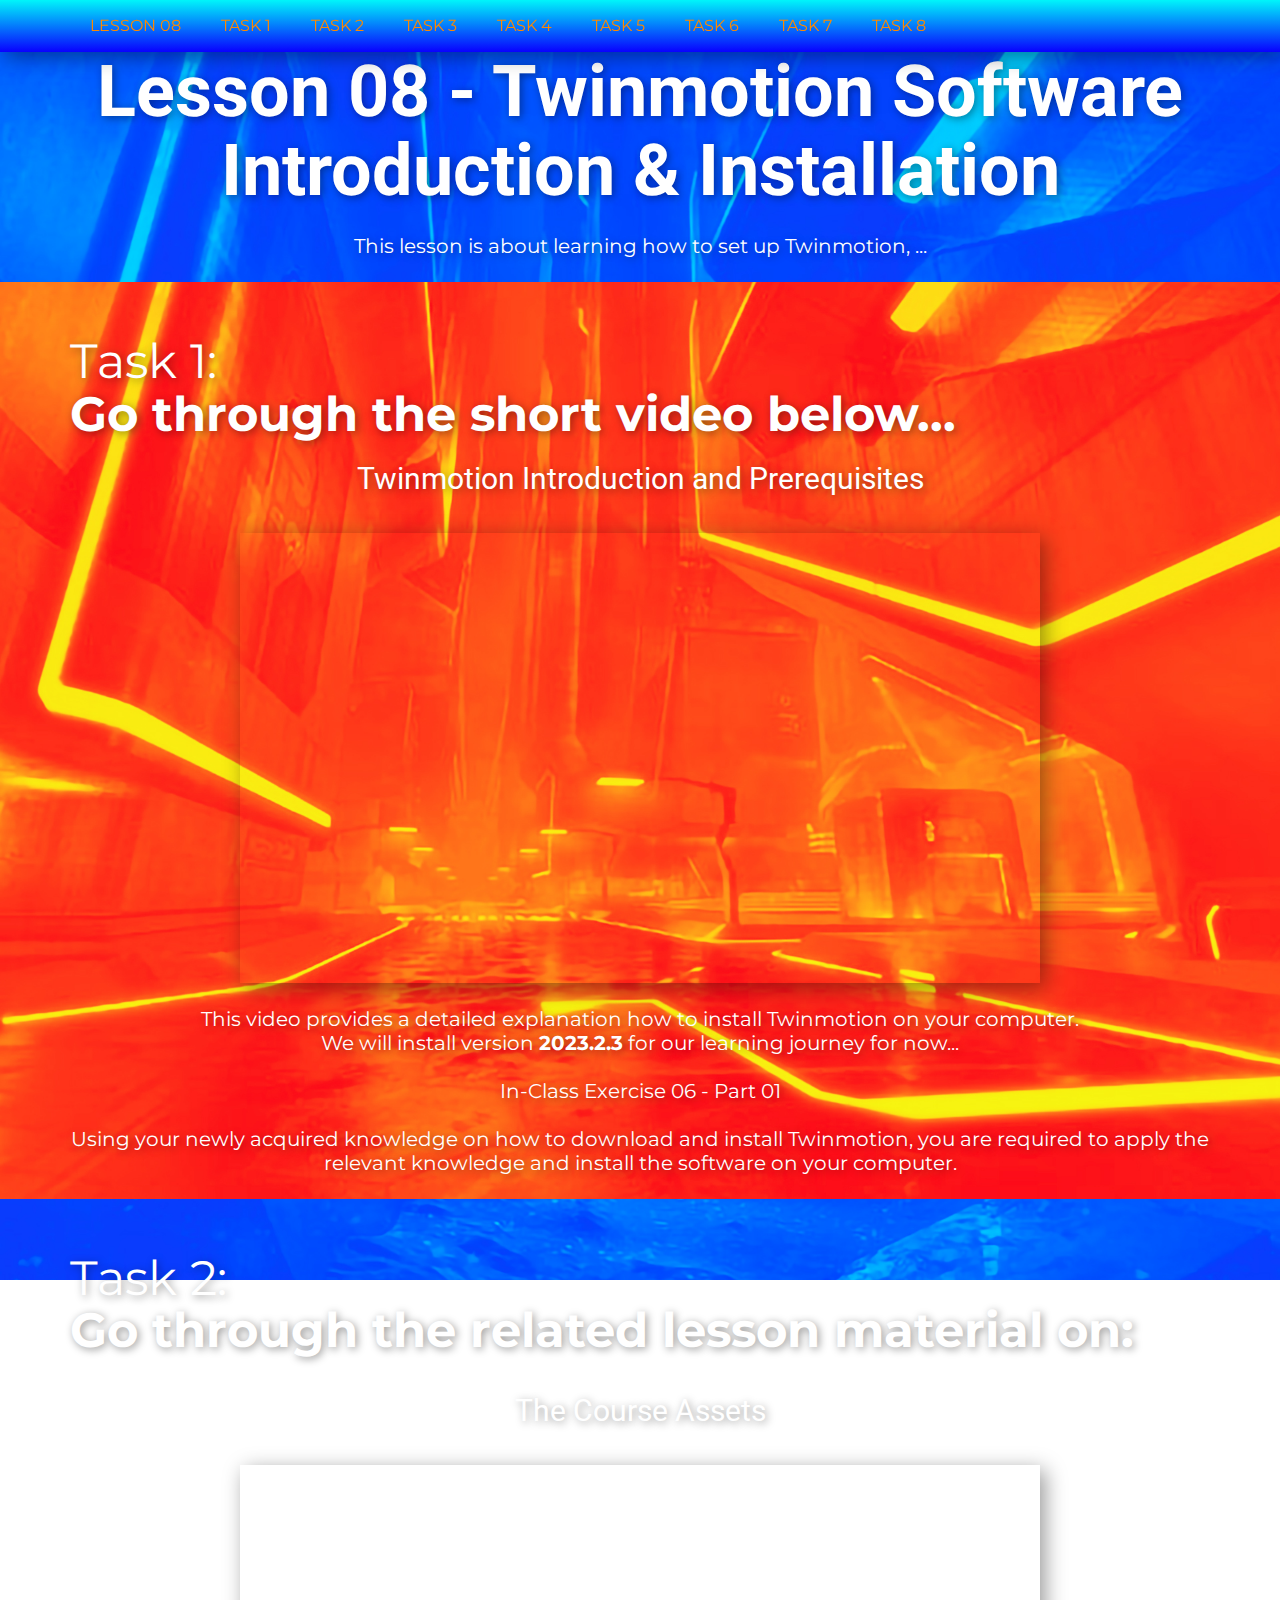
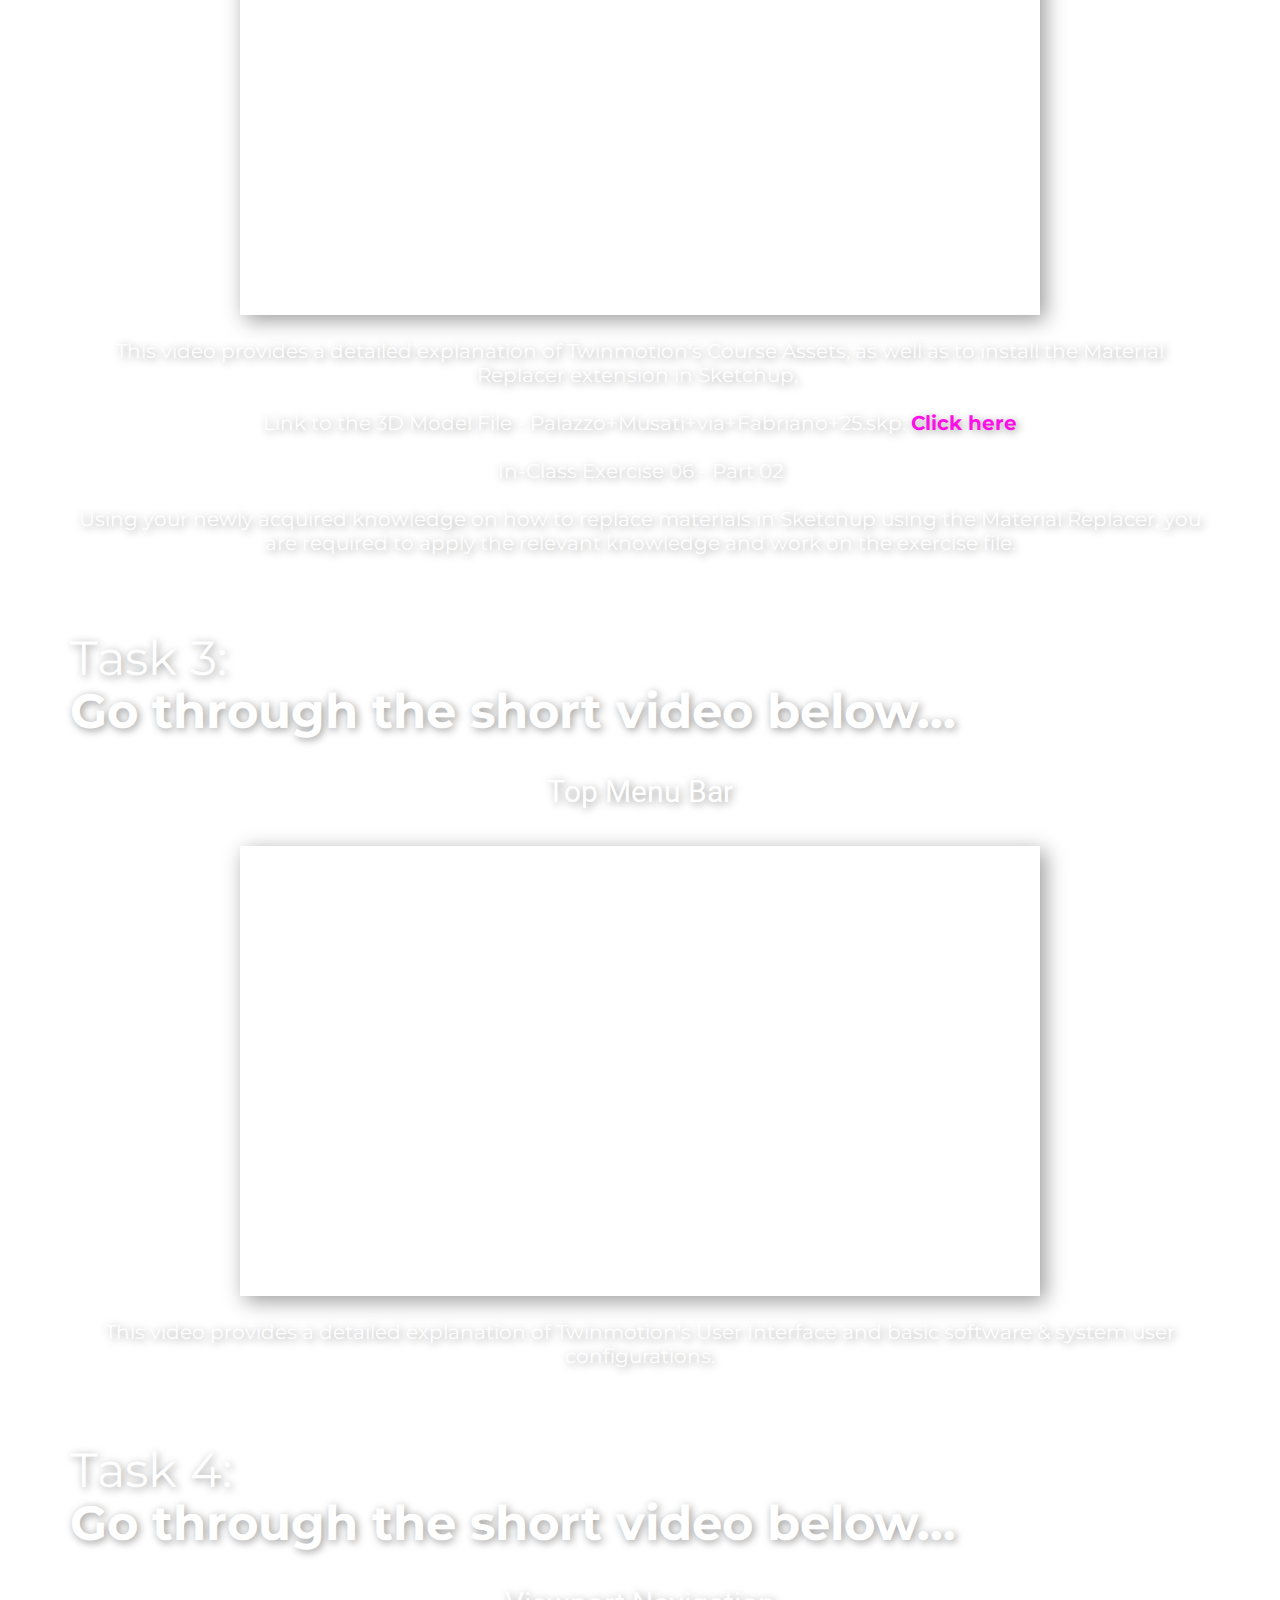
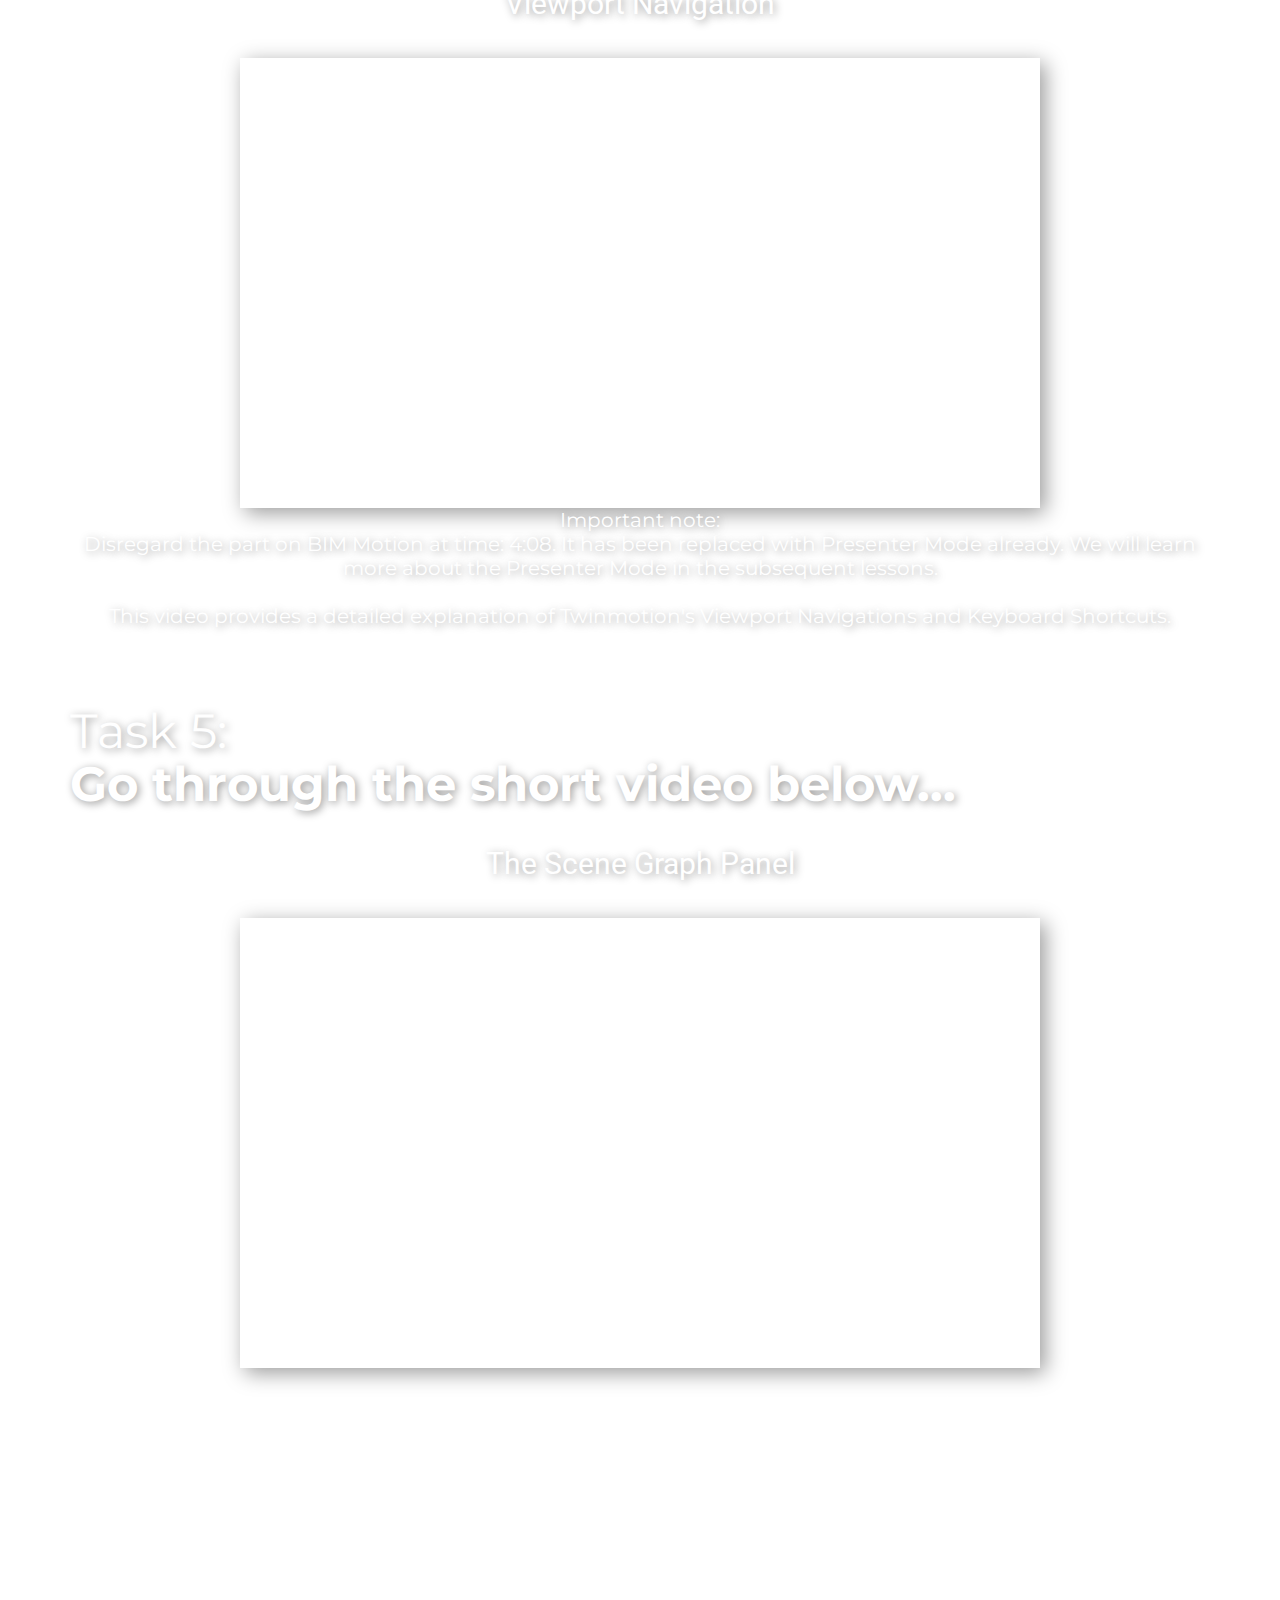
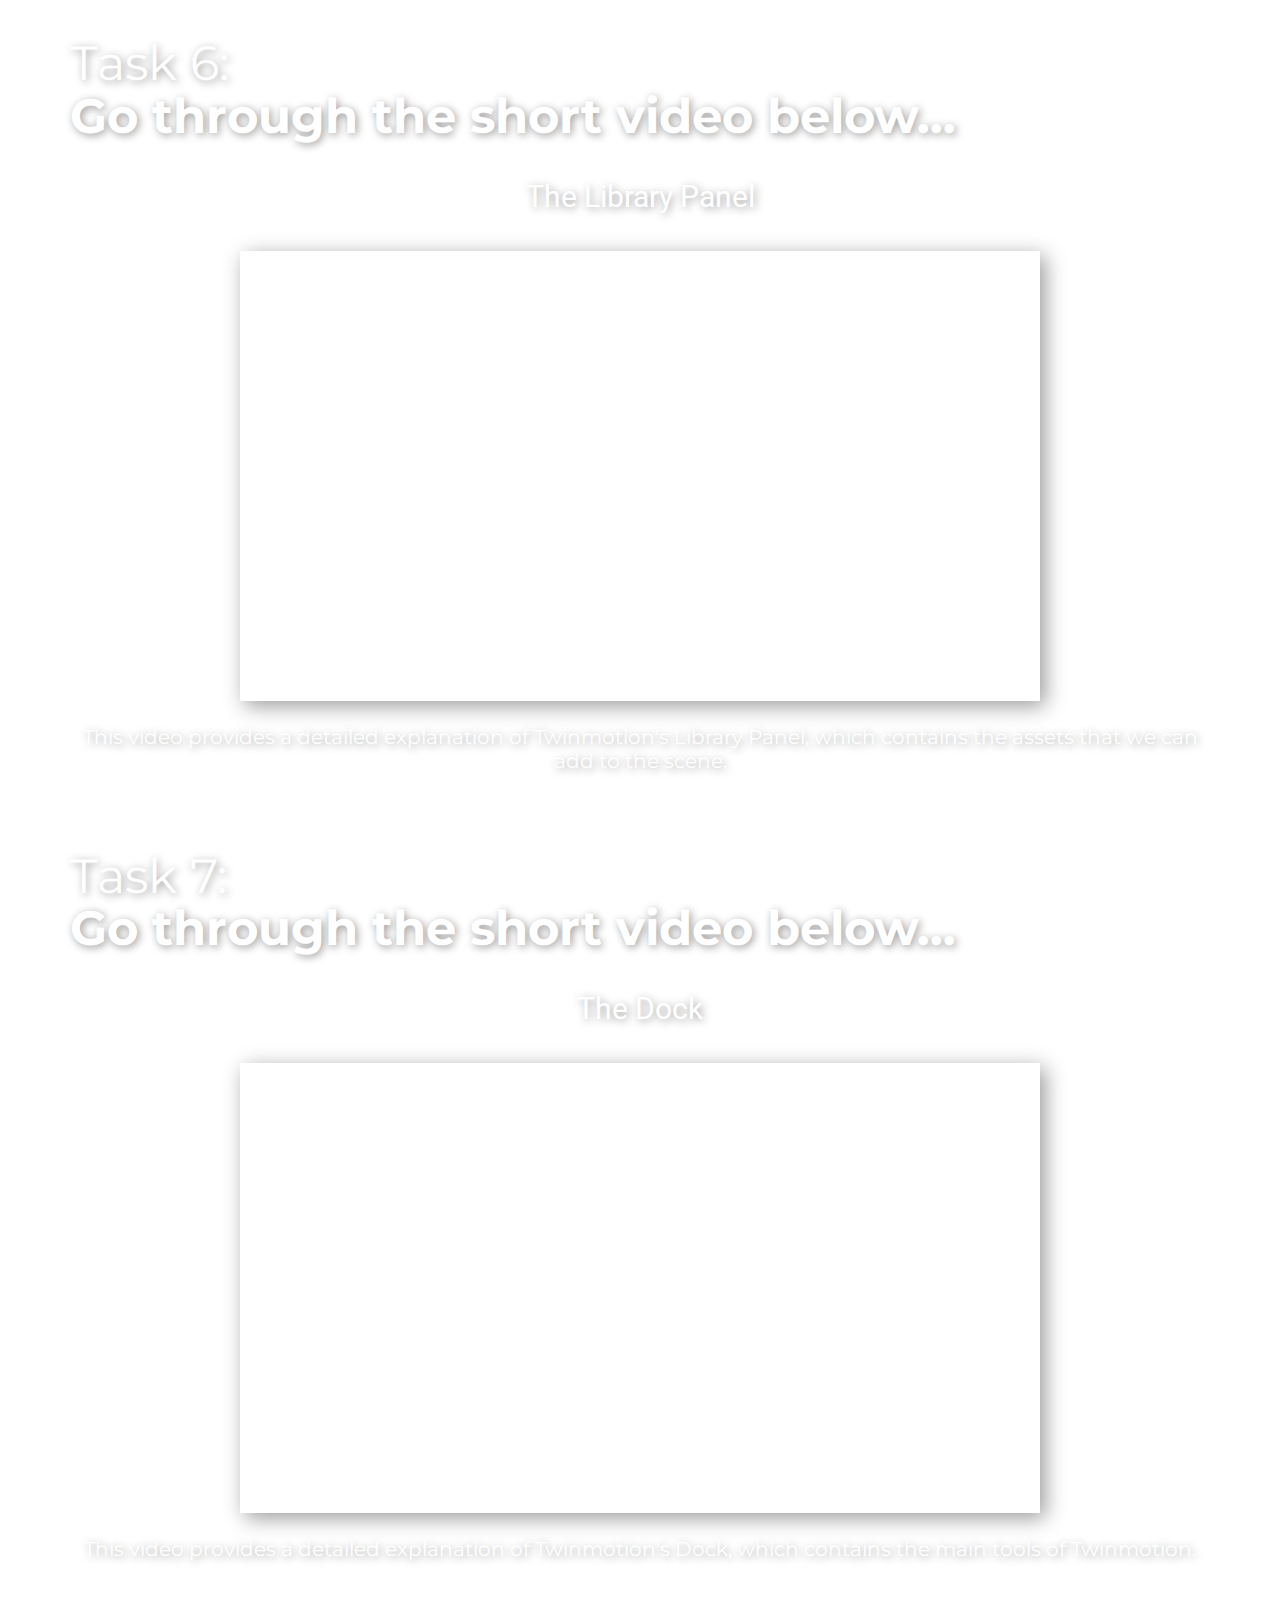
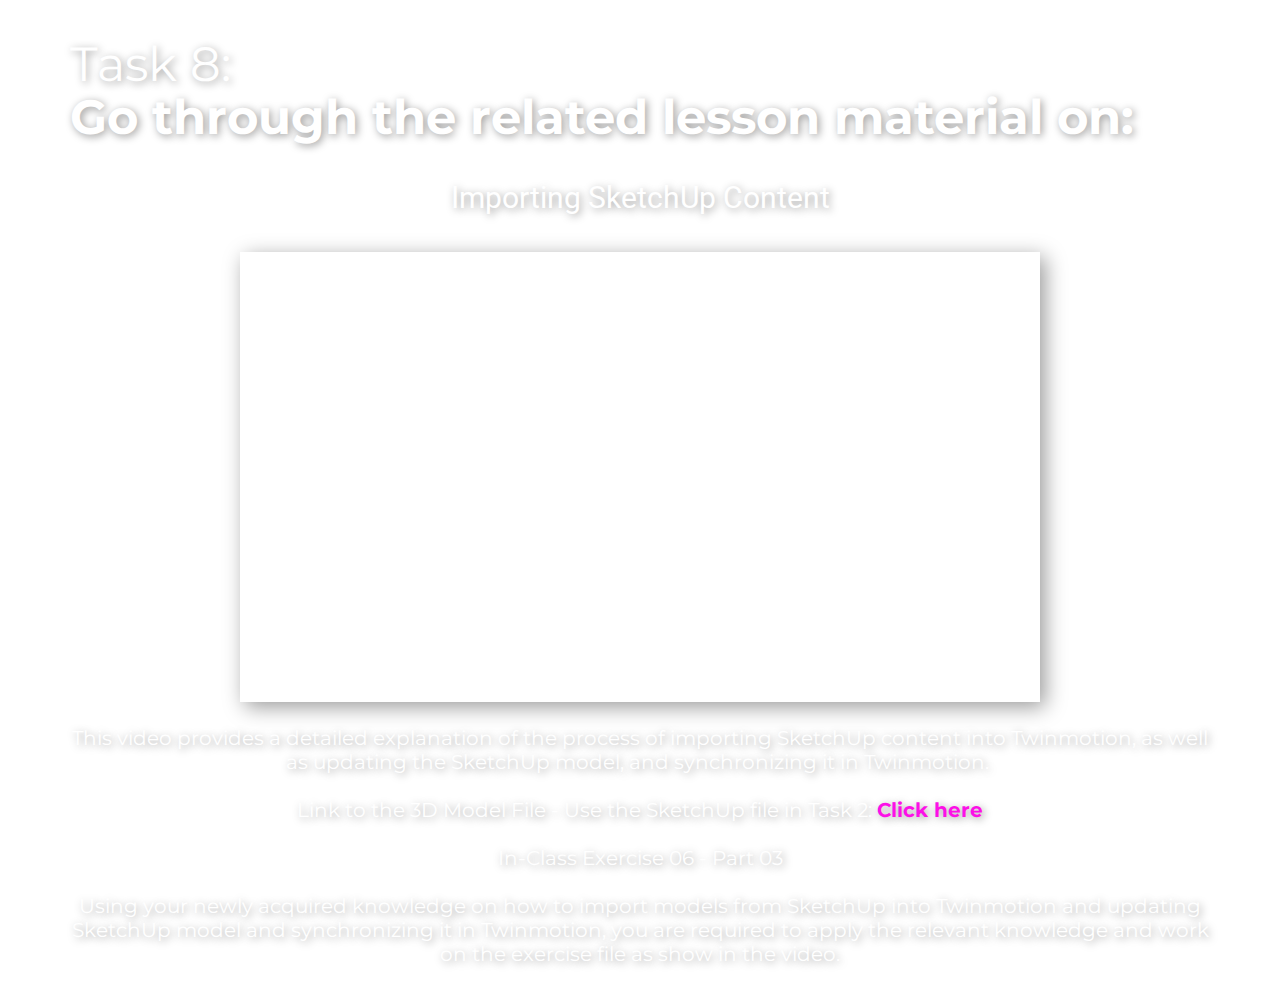
==== commit 2a956cdd: "Update index.html" ====
--- a/index.html
+++ b/index.html
@@ -283,19 +283,5 @@
     <style class="u-overlap-style">.u-overlap:not(.u-sticky-scroll) .u-header {
 background-color: #fc10e7 !important; background-image: linear-gradient(#00f5fa, #0900ff) !important
 }</style>
-    
-    
-    <footer class="u-align-center u-clearfix u-footer u-grey-80 u-footer" id="sec-da6d"><div class="u-clearfix u-sheet u-sheet-1"></div></footer>
-    <section class="u-backlink u-clearfix u-grey-80">
-      <a class="u-link" href="https://nicepage.com/website-templates" target="_blank">
-        <span>Website Templates</span>
-      </a>
-      <p class="u-text">
-        <span>created with</span>
-      </p>
-      <a class="u-link" href="" target="_blank">
-        <span>Website Builder Software</span>
-      </a>. 
-    </section>
-  
+
 </body></html>
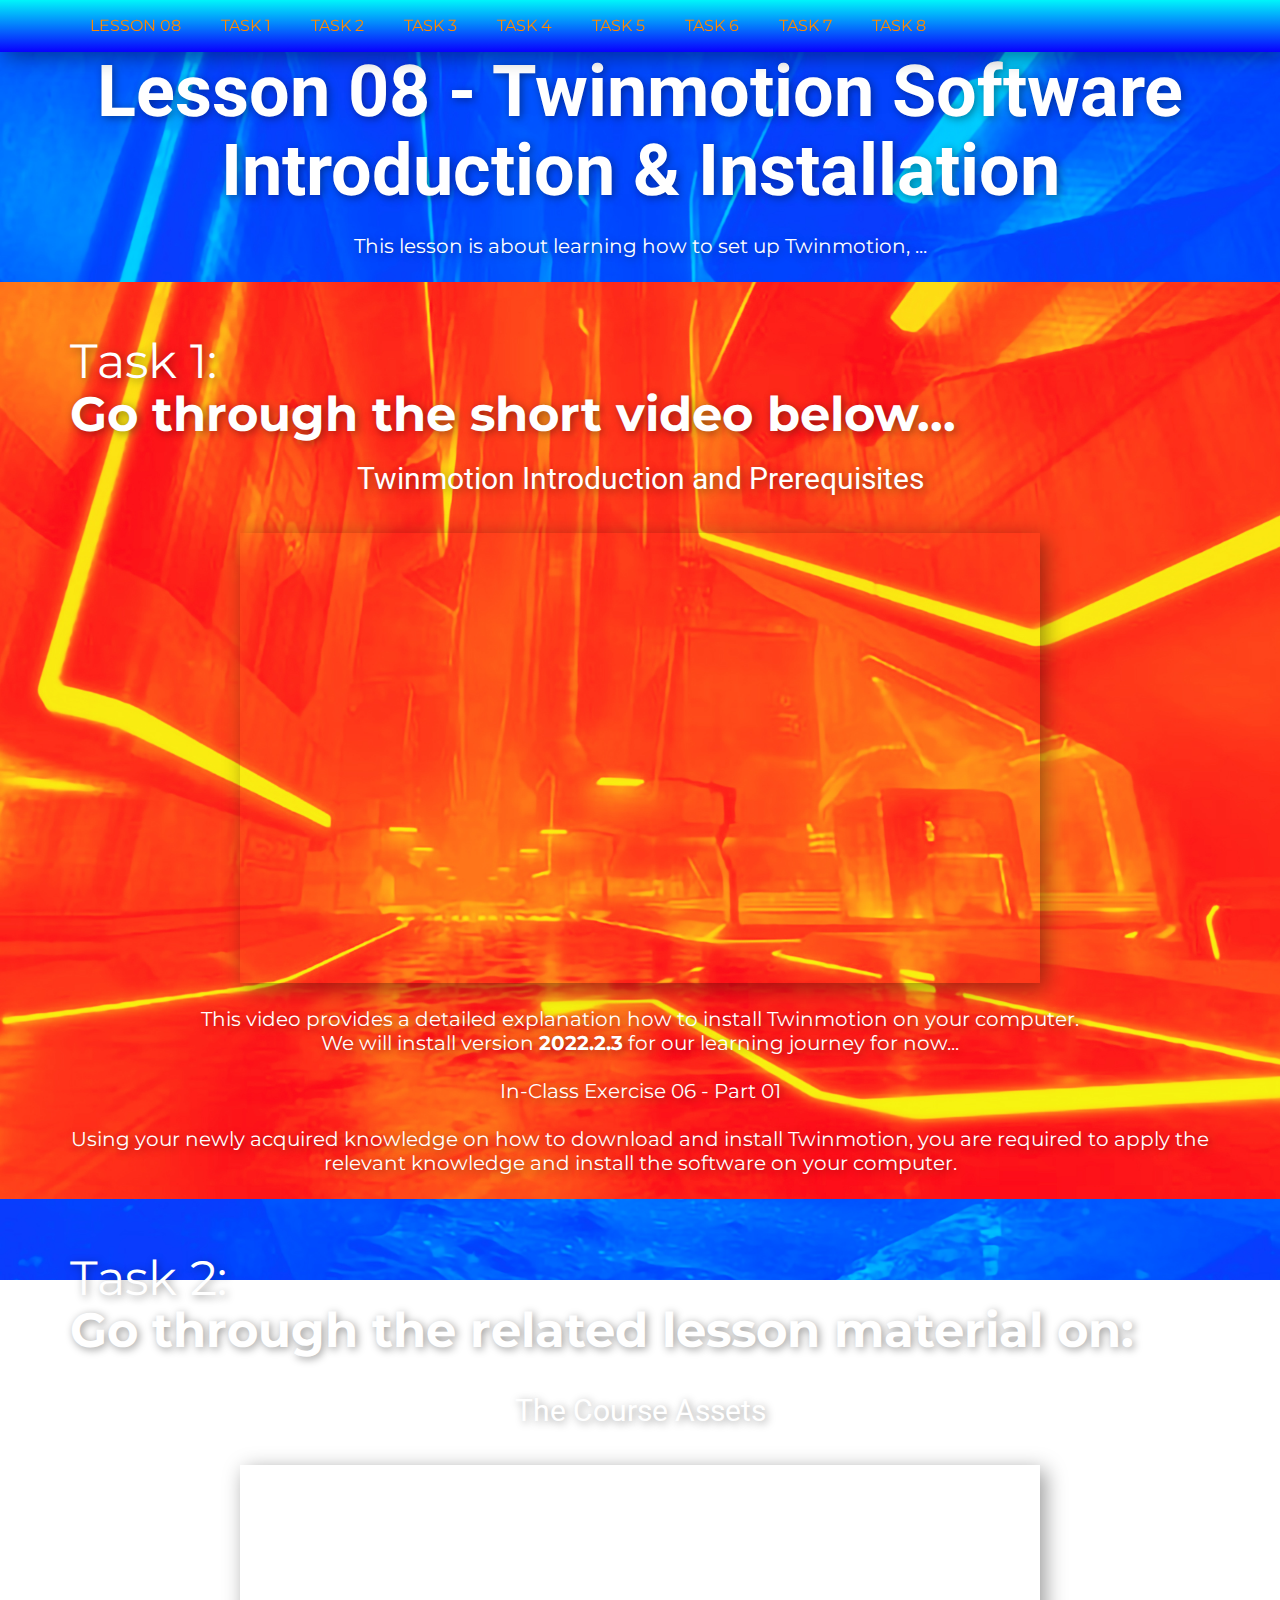
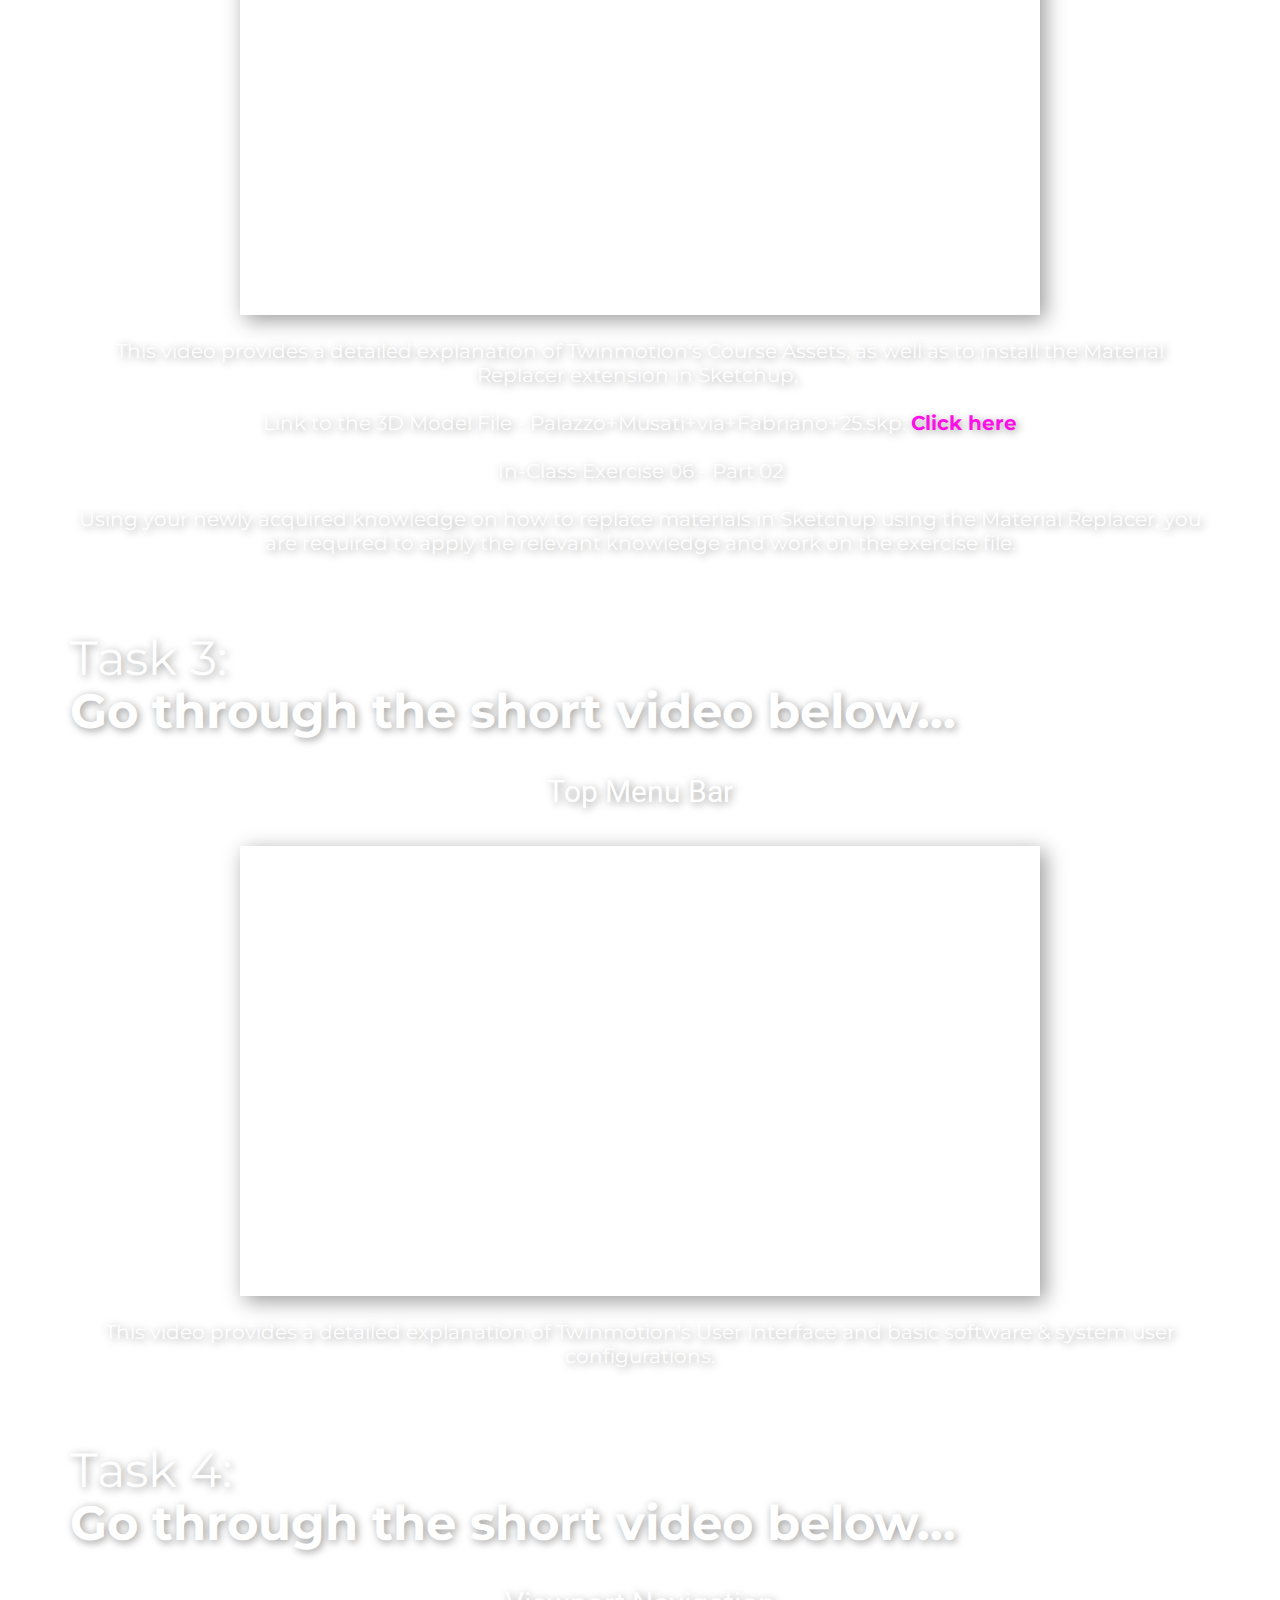
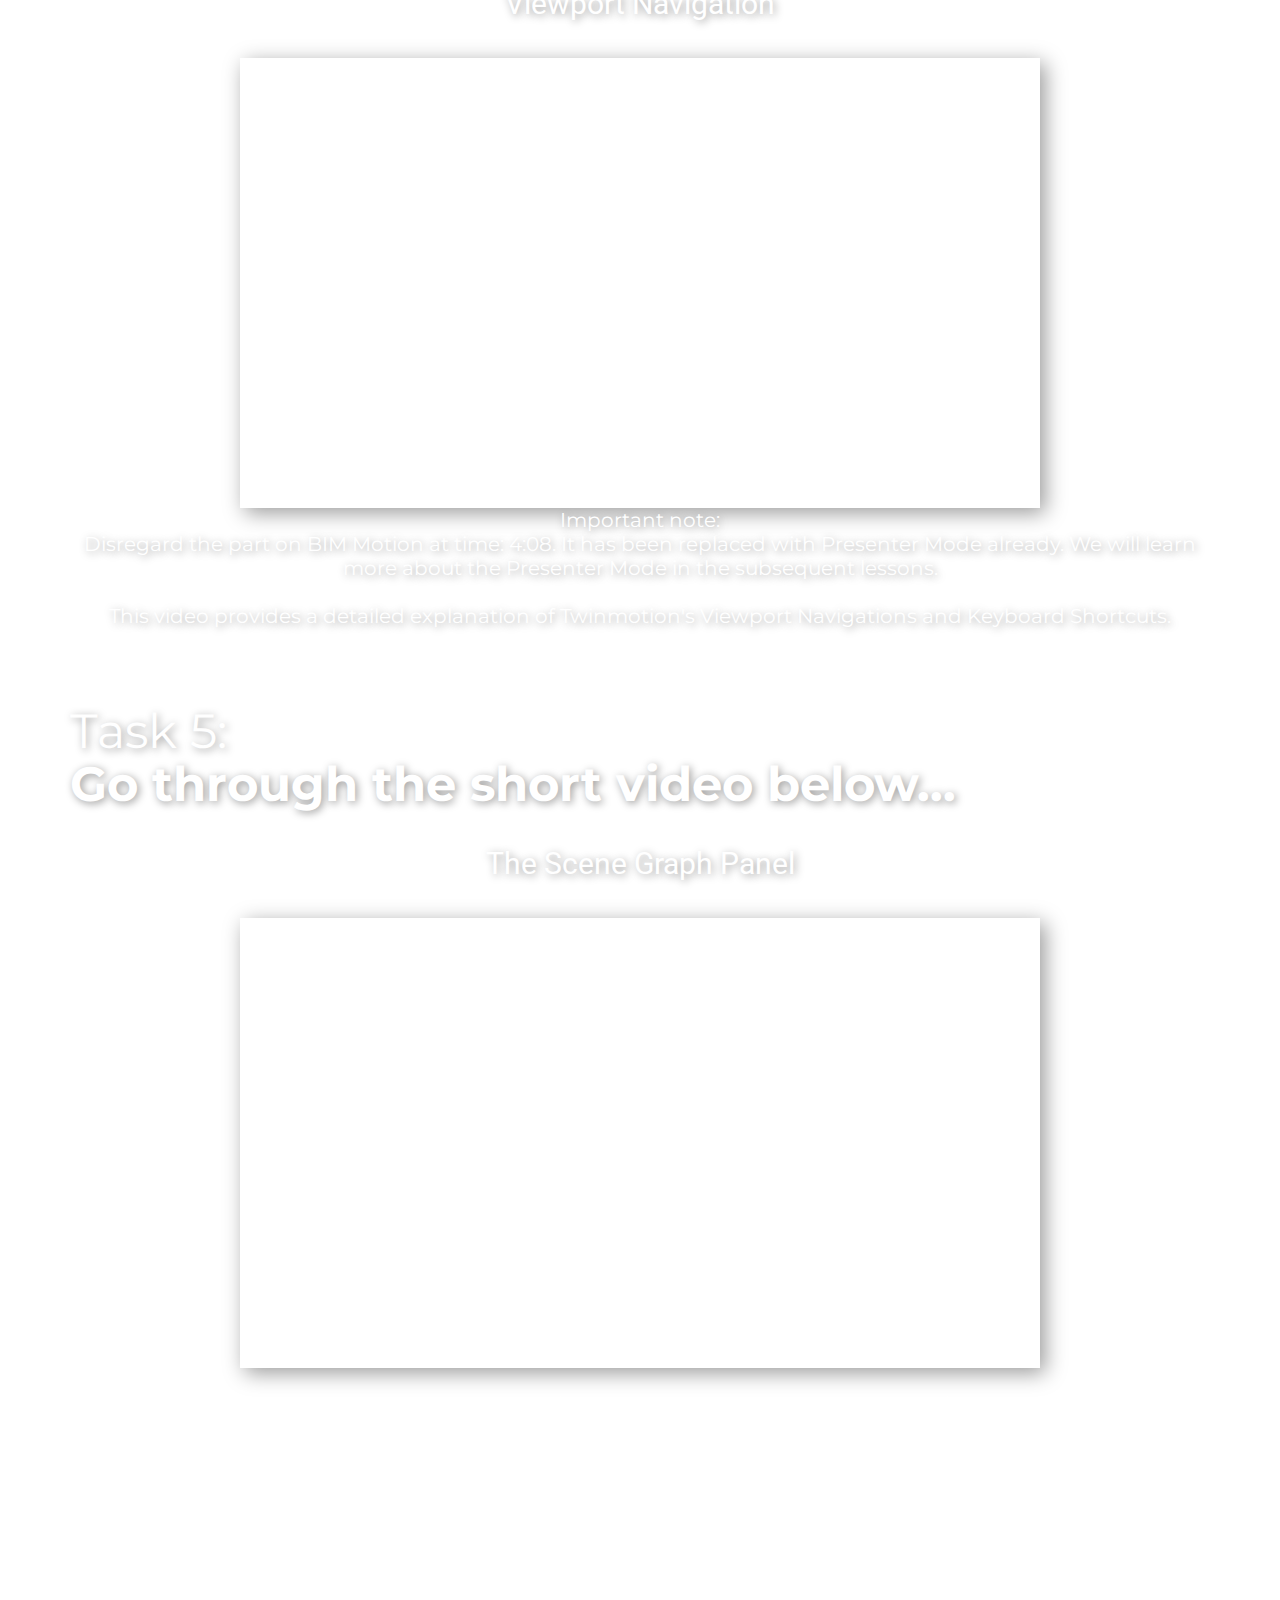
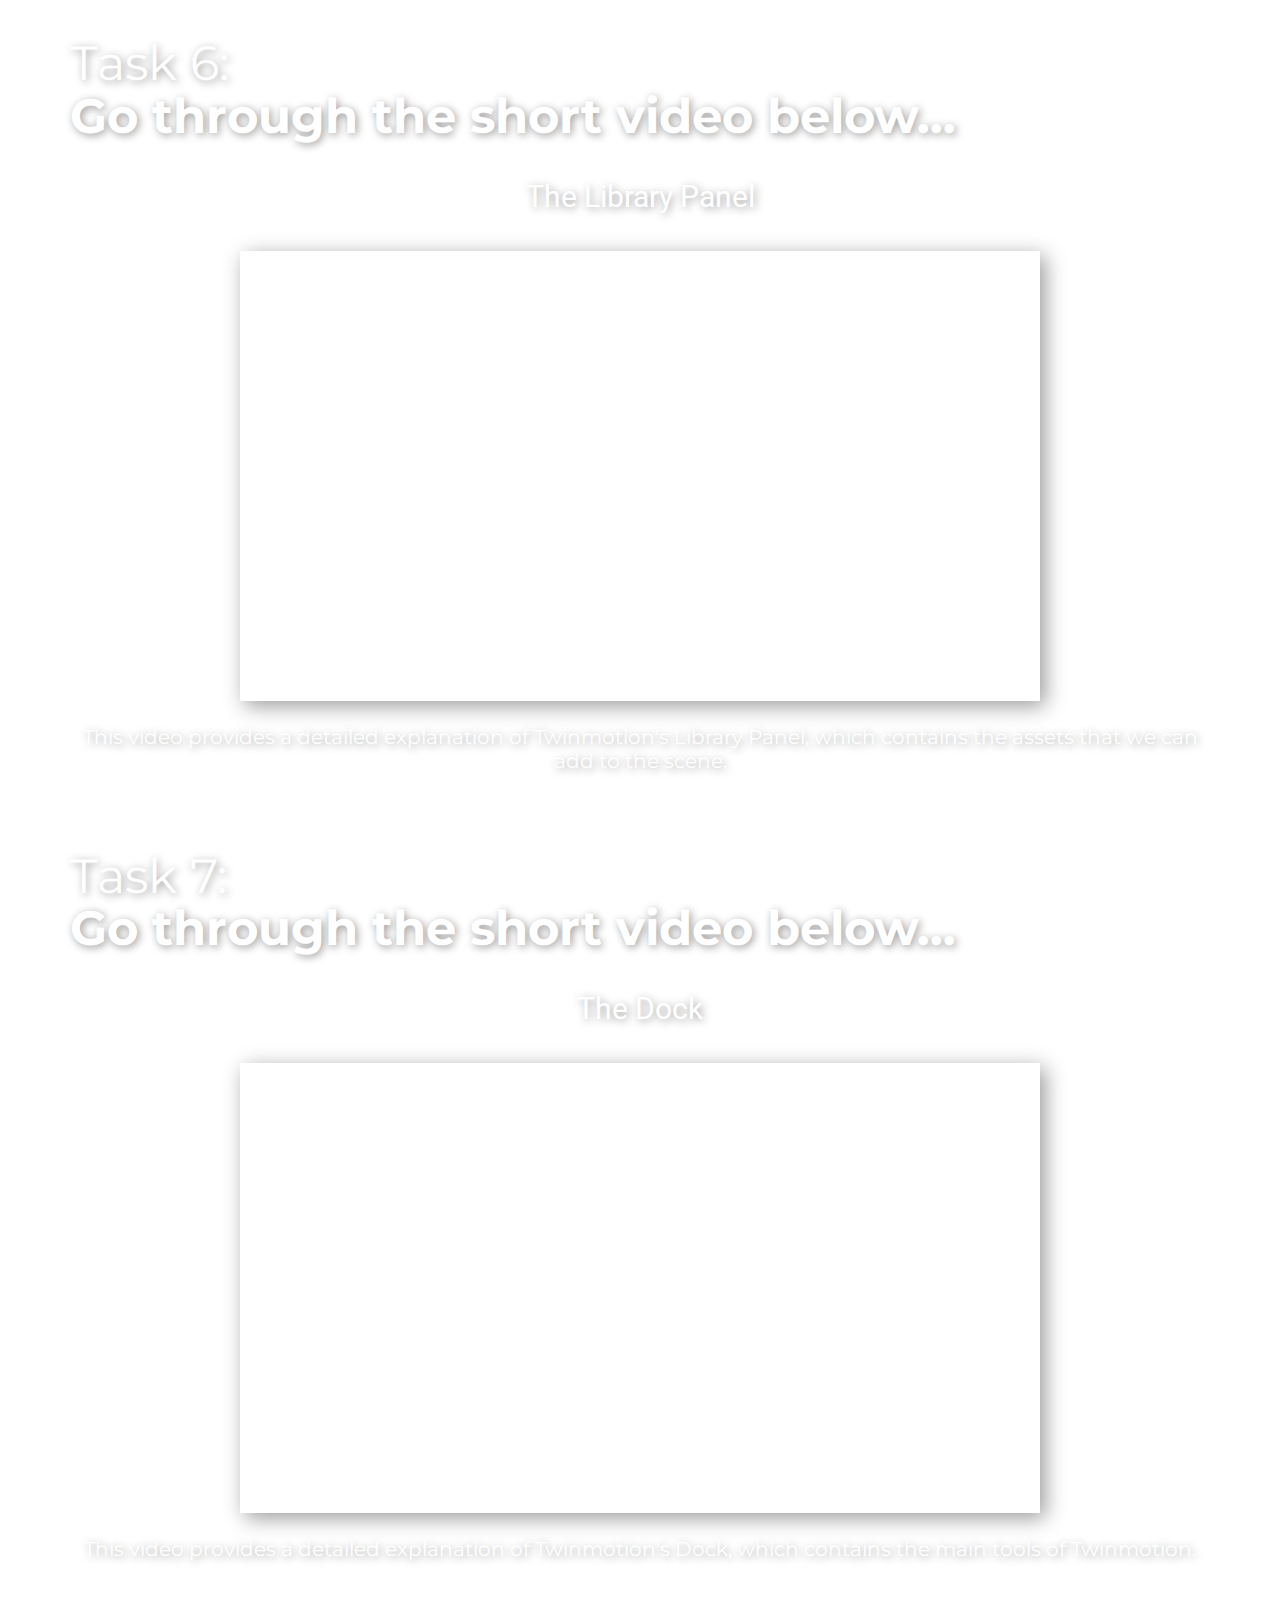
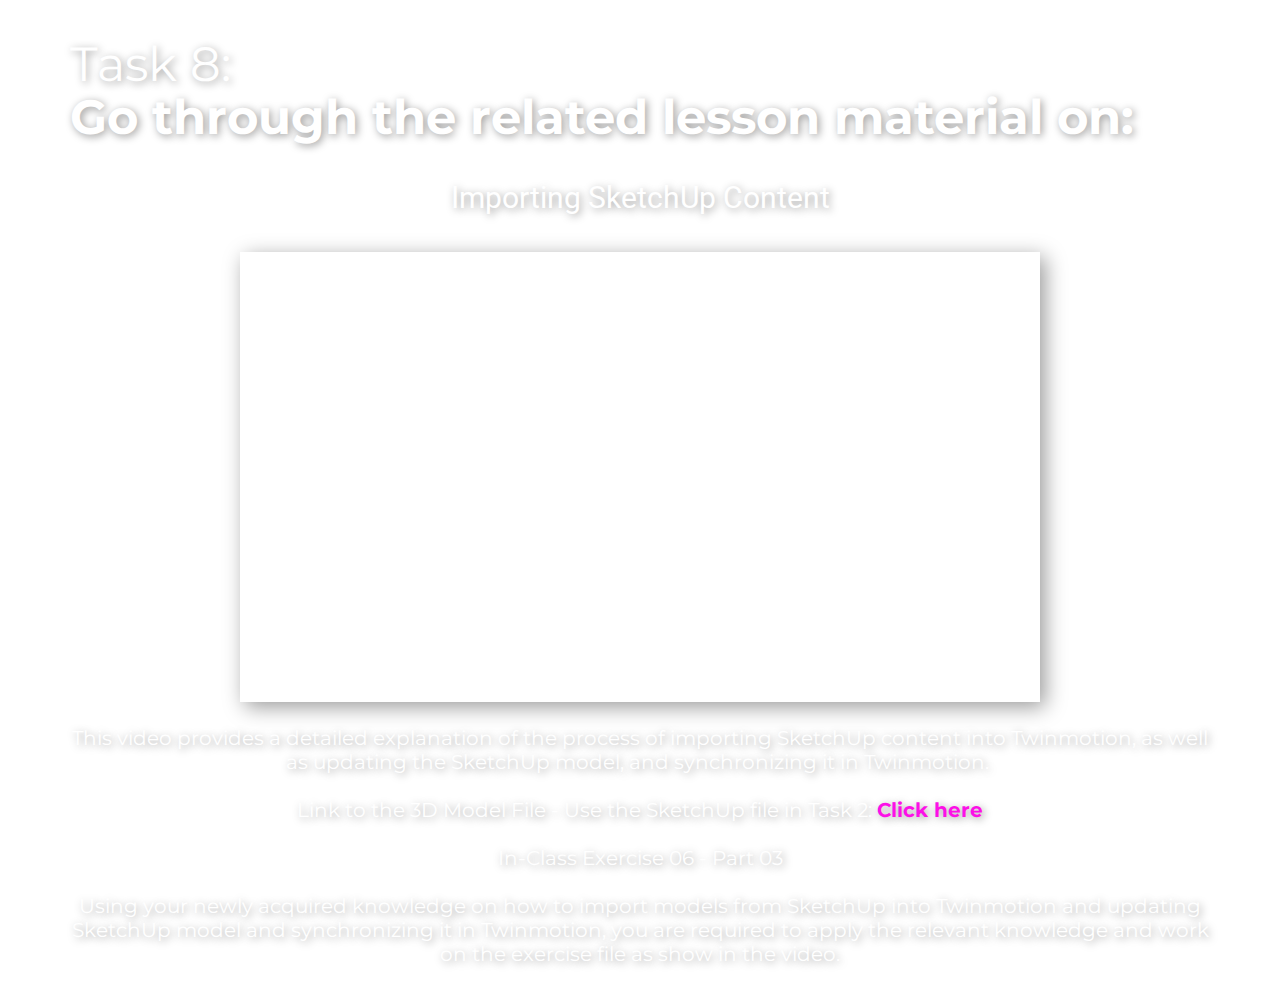
==== commit acb4caf8: "Add files via upload" ====
--- a/index.html
+++ b/index.html
@@ -105,7 +105,7 @@
           </div>
         </div>
         <h4 class="u-align-center u-text u-text-body-alt-color u-text-3">
-          <br> This video provides a detailed explanation how to install Twinmotion on your computer.<br>We will install version <span style="font-weight: 700;">2023.2.3</span> for our learning journey for now...<br>
+          <br> This video provides a detailed explanation how to install Twinmotion on your computer.<br>We will install version <span style="font-weight: 700;">2022.2.3</span> for our learning journey for now...<br>
           <br>In-Class Exercise 06 - Part 01<br>
           <br>Using your newly acquired knowledge on how to download and install Twinmotion, you are required to apply the relevant knowledge and install the software on your computer.<br>
           <br>
@@ -284,4 +284,4 @@
 background-color: #fc10e7 !important; background-image: linear-gradient(#00f5fa, #0900ff) !important
 }</style>
 
-</body></html>
+</body></html>